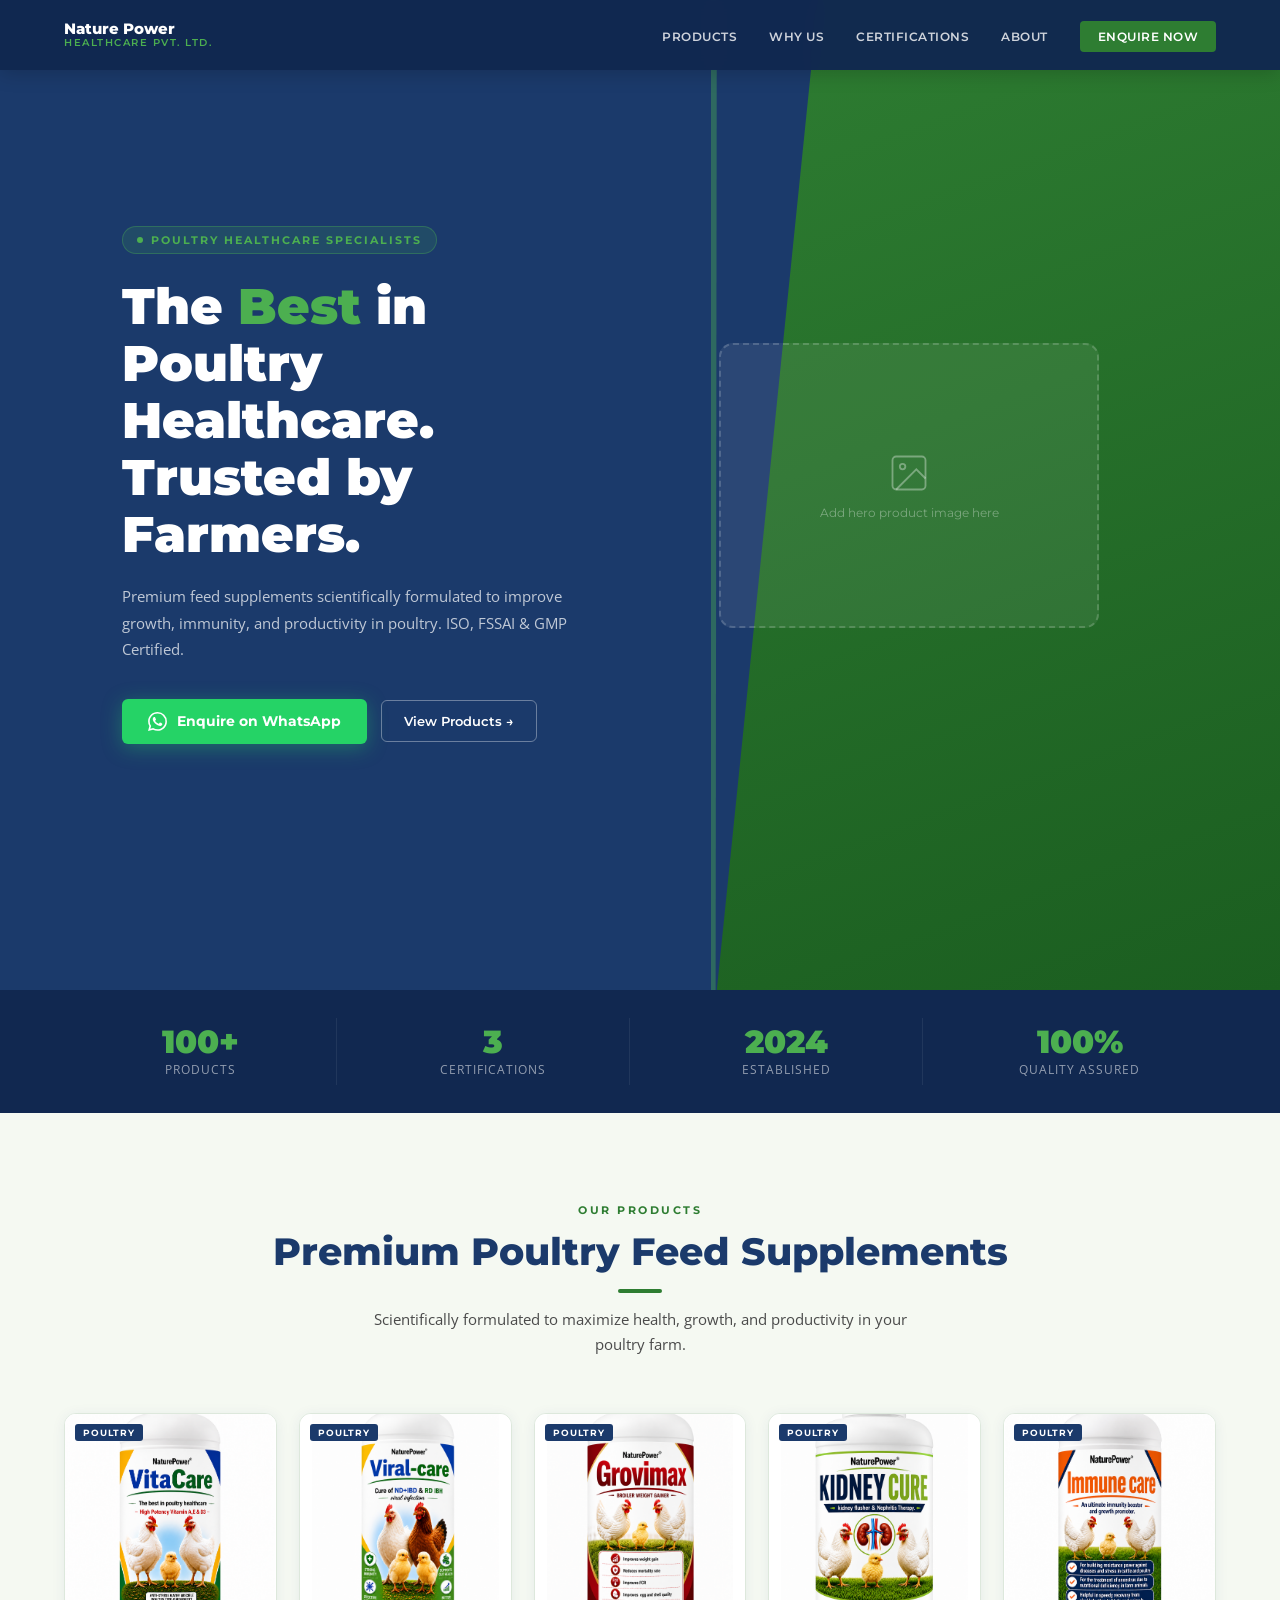
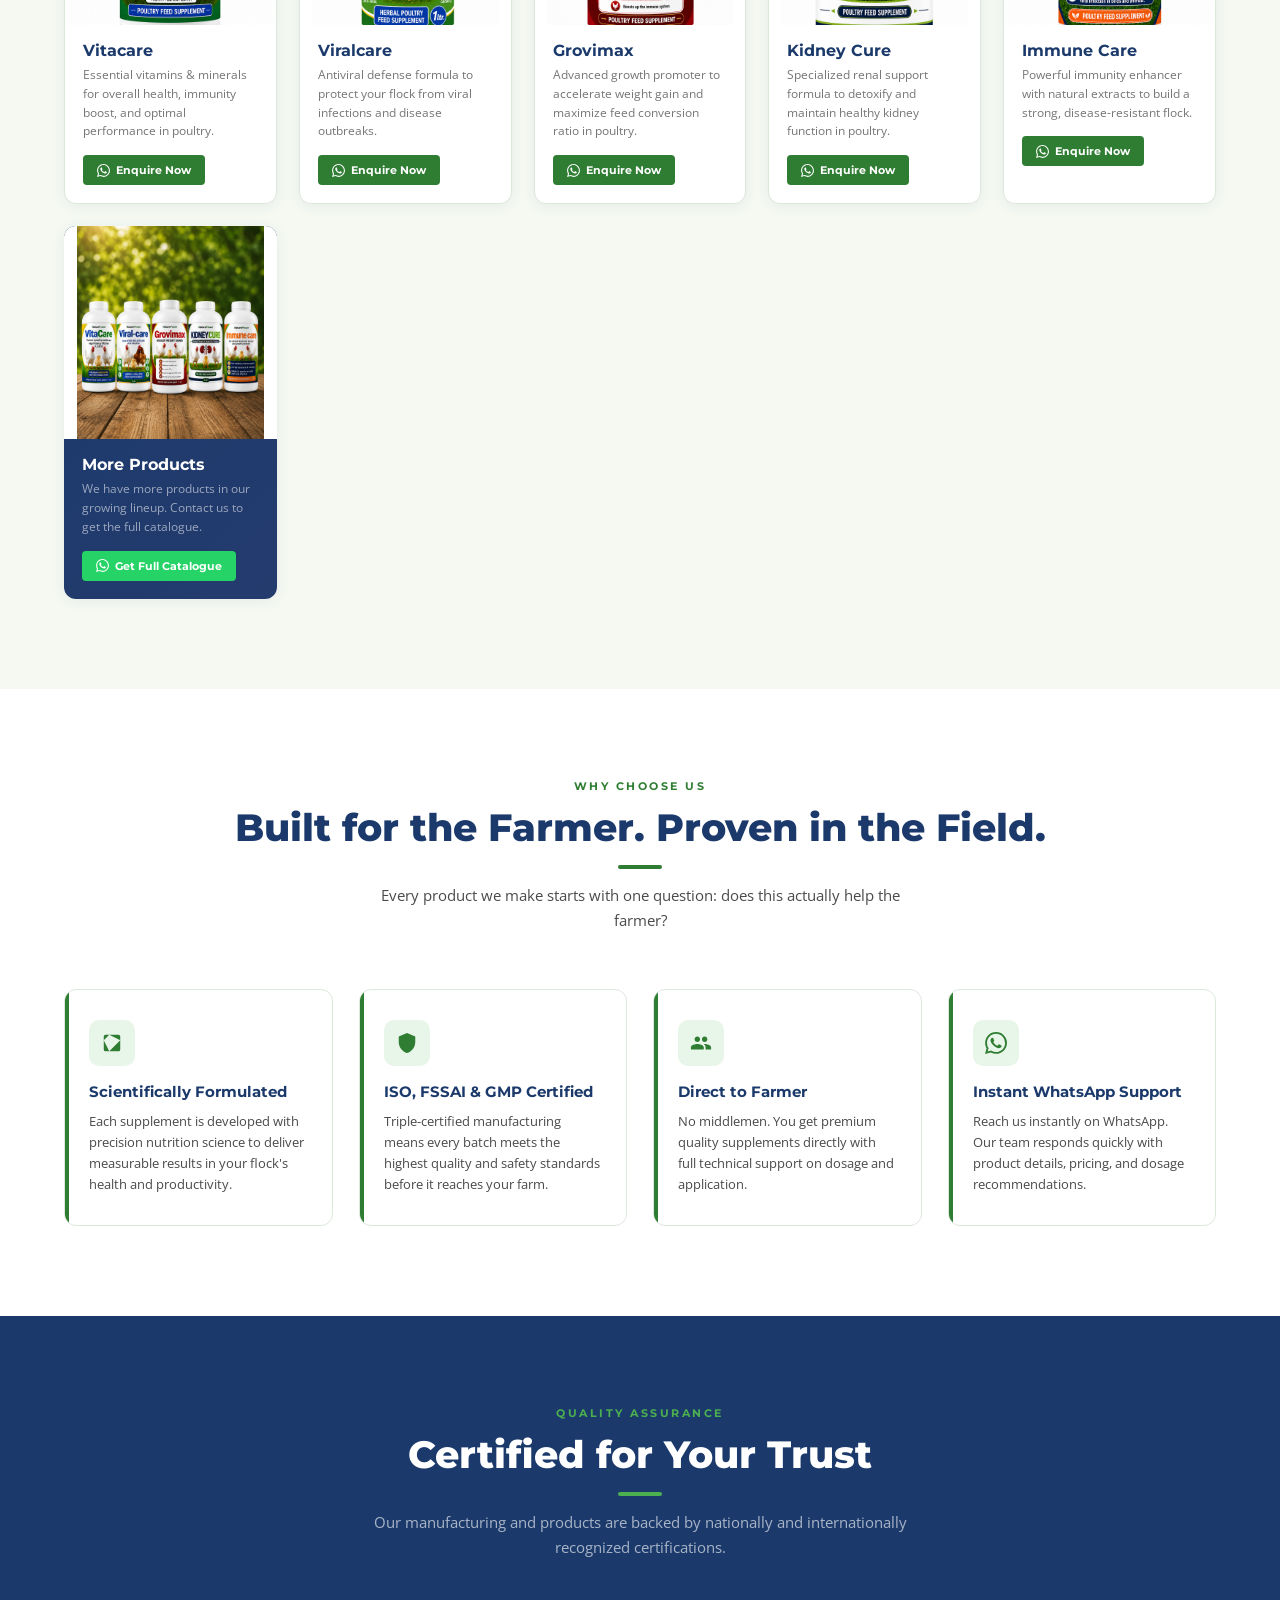
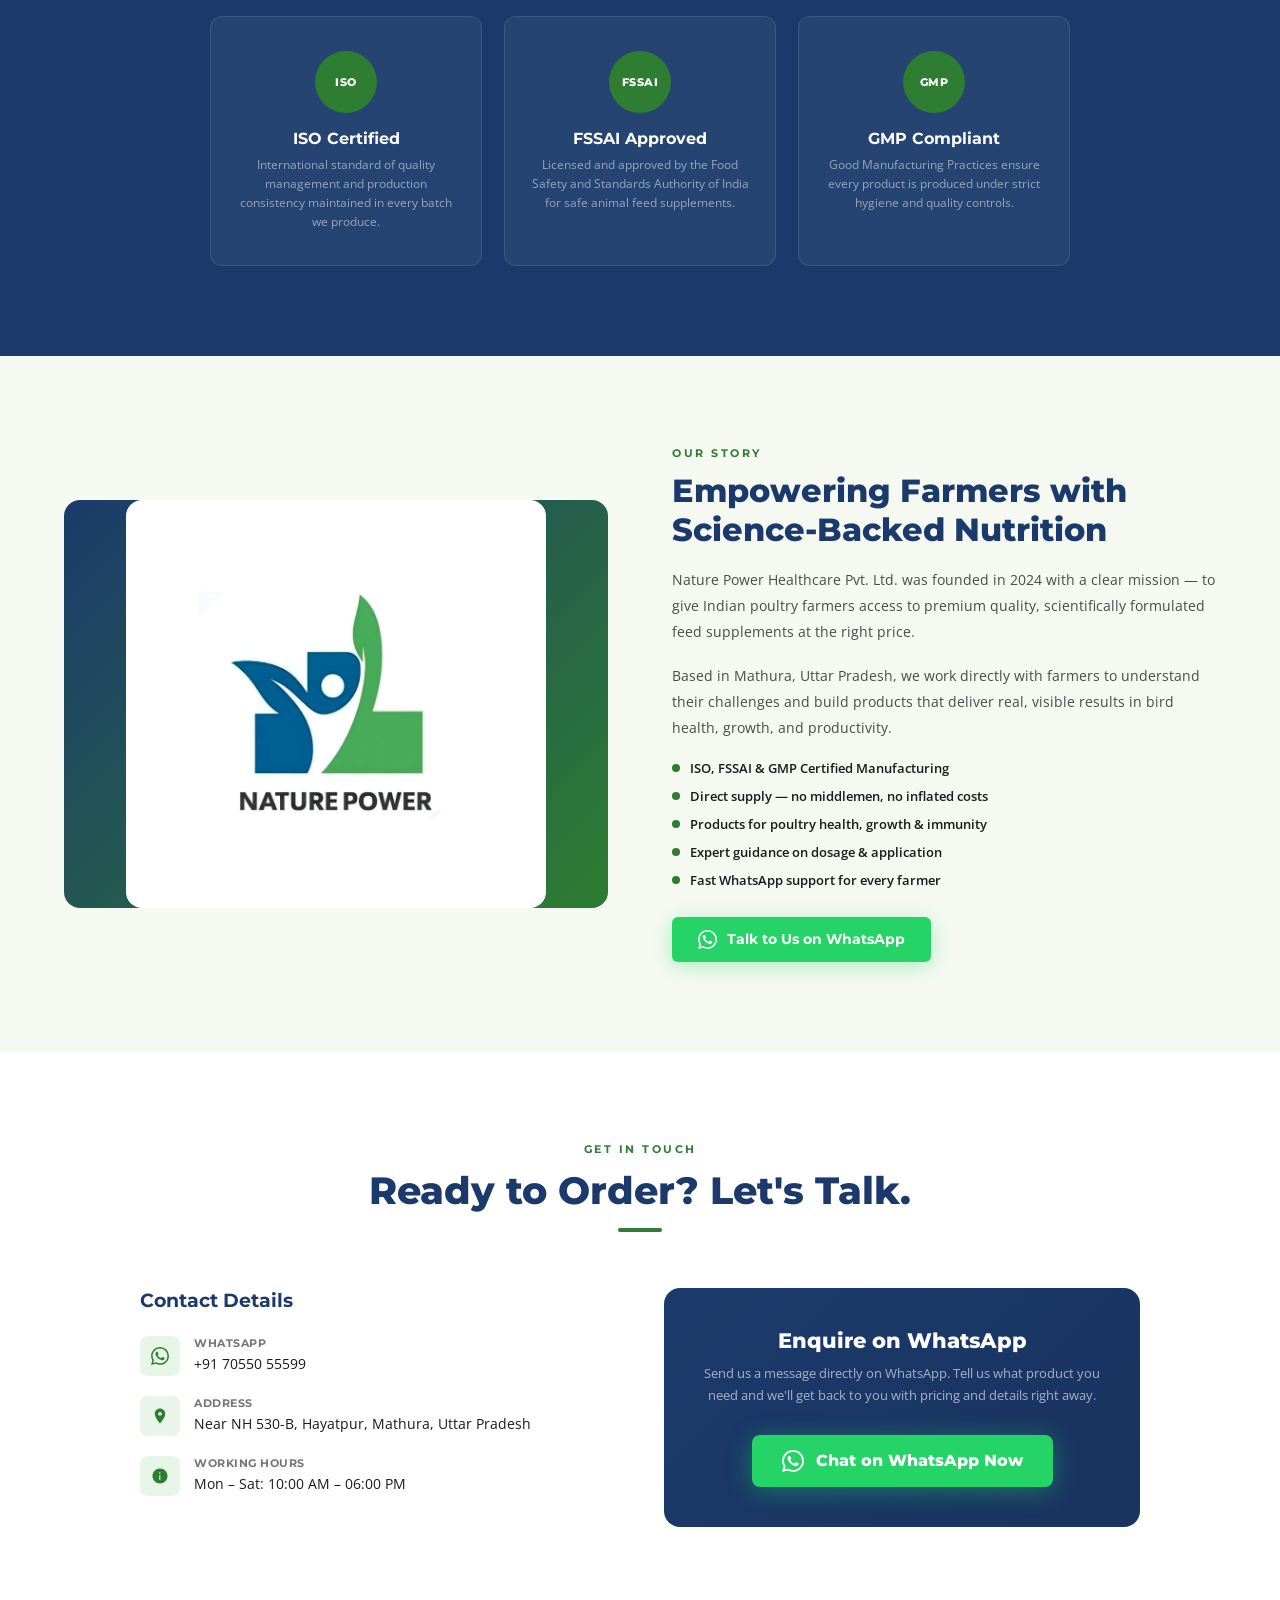
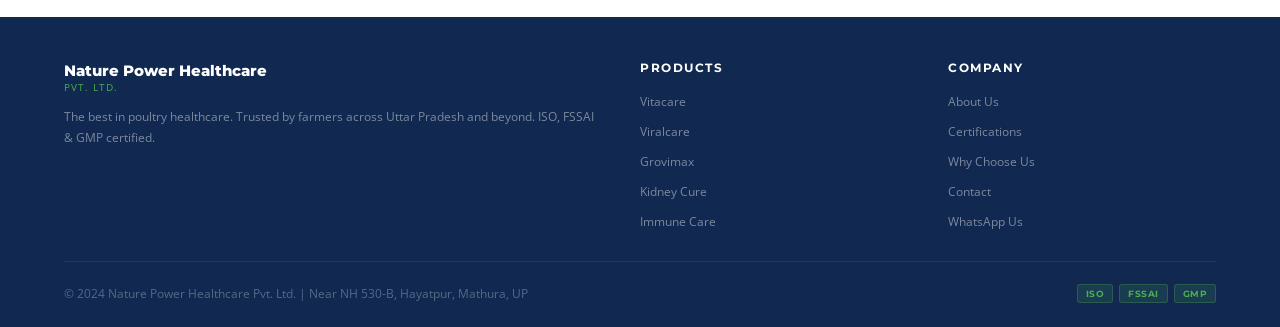
==== index.html @ 3937c872 "Add files via upload" ====
<!DOCTYPE html>

<html lang="en">
<head>
<meta charset="utf-8"/>
<meta content="width=device-width, initial-scale=1.0" name="viewport"/>
<title>Nature Power Healthcare | Trusted Poultry Feed Supplements</title>
<meta content="Nature Power Healthcare Pvt. Ltd. — Premium poultry feed supplements. Trusted by farmers across India. ISO, FSSAI &amp; GMP Certified." name="description"/>
<link href="https://fonts.googleapis.com" rel="preconnect"/>
<link crossorigin="" href="https://fonts.gstatic.com" rel="preconnect"/>
<link href="https://fonts.googleapis.com/css2?family=Montserrat:wght@400;600;700;800;900&amp;family=Open+Sans:wght@400;500;600&amp;display=swap" rel="stylesheet"/>
<link href="style.css" rel="stylesheet"/>
</head>
<body>
<!-- NAVBAR -->
<nav>
<a class="nav-logo" href="#home">
<!-- ADD YOUR LOGO: save logo as logo.png in same folder -->

<div class="nav-logo-text">
<span class="brand">Nature Power</span>
<span class="sub">Healthcare Pvt. Ltd.</span>
</div>
</a>
<ul class="nav-links" id="navLinks">
<li><a href="#products">Products</a></li>
<li><a href="#why-us">Why Us</a></li>
<li><a href="#certifications">Certifications</a></li>
<li><a href="#about">About</a></li>
<li><a class="nav-cta" href="https://wa.me/917055055599?text=Hello%2C%20I%27m%20interested%20in%20Nature%20Power%20Healthcare%20products." target="_blank">Enquire Now</a></li>
</ul>
<div class="hamburger" id="hamburger" onclick="toggleMenu()">
<span></span><span></span><span></span>
</div>
</nav>
<!-- HERO -->
<section class="hero" id="home">
<div class="hero-stripe"></div>
<div class="hero-content">
<div class="hero-left reveal">
<div class="hero-eyebrow">Poultry Healthcare Specialists</div>
<h1>The <em>Best</em> in<br/>Poultry Healthcare.<br/>Trusted by Farmers.</h1>
<p class="hero-sub">Premium feed supplements scientifically formulated to improve growth, immunity, and productivity in poultry. ISO, FSSAI &amp; GMP Certified.</p>
<div class="hero-actions">
<a class="btn-wa" href="https://wa.me/917055055599?text=Hello%2C%20I%27m%20interested%20in%20Nature%20Power%20Healthcare%20poultry%20products." target="_blank">
<svg viewbox="0 0 24 24"><path d="M17.472 14.382c-.297-.149-1.758-.867-2.03-.967-.273-.099-.471-.148-.67.15-.197.297-.767.966-.94 1.164-.173.199-.347.223-.644.075-.297-.15-1.255-.463-2.39-1.475-.883-.788-1.48-1.761-1.653-2.059-.173-.297-.018-.458.13-.606.134-.133.298-.347.446-.52.149-.174.198-.298.298-.497.099-.198.05-.371-.025-.52-.075-.149-.669-1.612-.916-2.207-.242-.579-.487-.5-.669-.51-.173-.008-.371-.01-.57-.01-.198 0-.52.074-.792.372-.272.297-1.04 1.016-1.04 2.479 0 1.462 1.065 2.875 1.213 3.074.149.198 2.096 3.2 5.077 4.487.709.306 1.262.489 1.694.625.712.227 1.36.195 1.871.118.571-.085 1.758-.719 2.006-1.413.248-.694.248-1.289.173-1.413-.074-.124-.272-.198-.57-.347m-5.421 7.403h-.004a9.87 9.87 0 01-5.031-1.378l-.361-.214-3.741.982.998-3.648-.235-.374a9.86 9.86 0 01-1.51-5.26c.001-5.45 4.436-9.884 9.888-9.884 2.64 0 5.122 1.03 6.988 2.898a9.825 9.825 0 012.893 6.994c-.003 5.45-4.437 9.884-9.885 9.884m8.413-18.297A11.815 11.815 0 0012.05 0C5.495 0 .16 5.335.157 11.892c0 2.096.547 4.142 1.588 5.945L.057 24l6.305-1.654a11.882 11.882 0 005.683 1.448h.005c6.554 0 11.89-5.335 11.893-11.893a11.821 11.821 0 00-3.48-8.413Z"></path></svg>
          Enquire on WhatsApp
        </a>
<a class="btn-outline-hero" href="#products">View Products →</a>
</div>
</div>
<div class="hero-right reveal">
<!-- REPLACE: <img src="hero-product.jpg" alt="Nature Power Products"> -->
<div class="hero-placeholder">
<svg fill="none" stroke="currentColor" stroke-width="1" viewbox="0 0 24 24"><rect height="18" rx="2" width="18" x="3" y="3"></rect><circle cx="8.5" cy="8.5" r="1.5"></circle><polyline points="21 15 16 10 5 21"></polyline></svg>
        Add hero product image here
      </div>
</div>
</div>
</section>
<!-- STATS STRIP -->
<div class="stats-strip">
<div class="stats-inner">
<div class="stat-item reveal"><div class="stat-num">100+</div><div class="stat-label">Products</div></div>
<div class="stat-item reveal"><div class="stat-num">3</div><div class="stat-label">Certifications</div></div>
<div class="stat-item reveal"><div class="stat-num">2024</div><div class="stat-label">Established</div></div>
<div class="stat-item reveal"><div class="stat-num">100%</div><div class="stat-label">Quality Assured</div></div>
</div>
</div>
<!-- PRODUCTS -->
<section class="products" id="products">
<div class="section-header reveal">
<div class="section-eyebrow">Our Products</div>
<h2>Premium Poultry Feed Supplements</h2>
<div class="divider"></div>
<p>Scientifically formulated to maximize health, growth, and productivity in your poultry farm.</p>
</div>
<div class="products-grid">
<!-- VITACARE -->
<div class="product-card reveal">
<div class="product-img-wrap">
<span class="product-tag">Poultry</span>
<!-- REPLACE: <img src="products/vitacare.jpg" alt="Vitacare"> -->
<img alt="Vitacare" src="products/vitacare.png" style="width:100%;height:280px;object-fit:contain;background:#fff;"/>
</div>
<div class="product-body">
<h3>Vitacare</h3>
<p>Essential vitamins &amp; minerals for overall health, immunity boost, and optimal performance in poultry.</p>
<a class="product-cta" href="https://wa.me/917055055599?text=Hello%2C%20I%27m%20interested%20in%20Vitacare%20for%20poultry.%20Please%20share%20details." target="_blank">
<svg viewbox="0 0 24 24"><path d="M17.472 14.382c-.297-.149-1.758-.867-2.03-.967-.273-.099-.471-.148-.67.15-.197.297-.767.966-.94 1.164-.173.199-.347.223-.644.075-.297-.15-1.255-.463-2.39-1.475-.883-.788-1.48-1.761-1.653-2.059-.173-.297-.018-.458.13-.606.134-.133.298-.347.446-.52.149-.174.198-.298.298-.497.099-.198.05-.371-.025-.52-.075-.149-.669-1.612-.916-2.207-.242-.579-.487-.5-.669-.51-.173-.008-.371-.01-.57-.01-.198 0-.52.074-.792.372-.272.297-1.04 1.016-1.04 2.479 0 1.462 1.065 2.875 1.213 3.074.149.198 2.096 3.2 5.077 4.487.709.306 1.262.489 1.694.625.712.227 1.36.195 1.871.118.571-.085 1.758-.719 2.006-1.413.248-.694.248-1.289.173-1.413-.074-.124-.272-.198-.57-.347m-5.421 7.403h-.004a9.87 9.87 0 01-5.031-1.378l-.361-.214-3.741.982.998-3.648-.235-.374a9.86 9.86 0 01-1.51-5.26c.001-5.45 4.436-9.884 9.888-9.884 2.64 0 5.122 1.03 6.988 2.898a9.825 9.825 0 012.893 6.994c-.003 5.45-4.437 9.884-9.885 9.884m8.413-18.297A11.815 11.815 0 0012.05 0C5.495 0 .16 5.335.157 11.892c0 2.096.547 4.142 1.588 5.945L.057 24l6.305-1.654a11.882 11.882 0 005.683 1.448h.005c6.554 0 11.89-5.335 11.893-11.893a11.821 11.821 0 00-3.48-8.413Z"></path></svg>
          Enquire Now
        </a>
</div>
</div>
<!-- VIRALCARE -->
<div class="product-card reveal">
<div class="product-img-wrap">
<span class="product-tag">Poultry</span>
<img alt="Viralcare" src="products/viralcare.png" style="width:100%;height:280px;object-fit:contain;background:#fff;"/>
</div>
<div class="product-body">
<h3>Viralcare</h3>
<p>Antiviral defense formula to protect your flock from viral infections and disease outbreaks.</p>
<a class="product-cta" href="https://wa.me/917055055599?text=Hello%2C%20I%27m%20interested%20in%20Viralcare%20for%20poultry.%20Please%20share%20details." target="_blank">
<svg viewbox="0 0 24 24"><path d="M17.472 14.382c-.297-.149-1.758-.867-2.03-.967-.273-.099-.471-.148-.67.15-.197.297-.767.966-.94 1.164-.173.199-.347.223-.644.075-.297-.15-1.255-.463-2.39-1.475-.883-.788-1.48-1.761-1.653-2.059-.173-.297-.018-.458.13-.606.134-.133.298-.347.446-.52.149-.174.198-.298.298-.497.099-.198.05-.371-.025-.52-.075-.149-.669-1.612-.916-2.207-.242-.579-.487-.5-.669-.51-.173-.008-.371-.01-.57-.01-.198 0-.52.074-.792.372-.272.297-1.04 1.016-1.04 2.479 0 1.462 1.065 2.875 1.213 3.074.149.198 2.096 3.2 5.077 4.487.709.306 1.262.489 1.694.625.712.227 1.36.195 1.871.118.571-.085 1.758-.719 2.006-1.413.248-.694.248-1.289.173-1.413-.074-.124-.272-.198-.57-.347m-5.421 7.403h-.004a9.87 9.87 0 01-5.031-1.378l-.361-.214-3.741.982.998-3.648-.235-.374a9.86 9.86 0 01-1.51-5.26c.001-5.45 4.436-9.884 9.888-9.884 2.64 0 5.122 1.03 6.988 2.898a9.825 9.825 0 012.893 6.994c-.003 5.45-4.437 9.884-9.885 9.884m8.413-18.297A11.815 11.815 0 0012.05 0C5.495 0 .16 5.335.157 11.892c0 2.096.547 4.142 1.588 5.945L.057 24l6.305-1.654a11.882 11.882 0 005.683 1.448h.005c6.554 0 11.89-5.335 11.893-11.893a11.821 11.821 0 00-3.48-8.413Z"></path></svg>
          Enquire Now
        </a>
</div>
</div>
<!-- GROVIMAX -->
<div class="product-card reveal">
<div class="product-img-wrap">
<span class="product-tag">Poultry</span>
<img alt="Grovimax" src="products/grovimax.png" style="width:100%;height:280px;object-fit:contain;background:#fff;"/>
</div>
<div class="product-body">
<h3>Grovimax</h3>
<p>Advanced growth promoter to accelerate weight gain and maximize feed conversion ratio in poultry.</p>
<a class="product-cta" href="https://wa.me/917055055599?text=Hello%2C%20I%27m%20interested%20in%20Grovimax%20for%20poultry.%20Please%20share%20details." target="_blank">
<svg viewbox="0 0 24 24"><path d="M17.472 14.382c-.297-.149-1.758-.867-2.03-.967-.273-.099-.471-.148-.67.15-.197.297-.767.966-.94 1.164-.173.199-.347.223-.644.075-.297-.15-1.255-.463-2.39-1.475-.883-.788-1.48-1.761-1.653-2.059-.173-.297-.018-.458.13-.606.134-.133.298-.347.446-.52.149-.174.198-.298.298-.497.099-.198.05-.371-.025-.52-.075-.149-.669-1.612-.916-2.207-.242-.579-.487-.5-.669-.51-.173-.008-.371-.01-.57-.01-.198 0-.52.074-.792.372-.272.297-1.04 1.016-1.04 2.479 0 1.462 1.065 2.875 1.213 3.074.149.198 2.096 3.2 5.077 4.487.709.306 1.262.489 1.694.625.712.227 1.36.195 1.871.118.571-.085 1.758-.719 2.006-1.413.248-.694.248-1.289.173-1.413-.074-.124-.272-.198-.57-.347m-5.421 7.403h-.004a9.87 9.87 0 01-5.031-1.378l-.361-.214-3.741.982.998-3.648-.235-.374a9.86 9.86 0 01-1.51-5.26c.001-5.45 4.436-9.884 9.888-9.884 2.64 0 5.122 1.03 6.988 2.898a9.825 9.825 0 012.893 6.994c-.003 5.45-4.437 9.884-9.885 9.884m8.413-18.297A11.815 11.815 0 0012.05 0C5.495 0 .16 5.335.157 11.892c0 2.096.547 4.142 1.588 5.945L.057 24l6.305-1.654a11.882 11.882 0 005.683 1.448h.005c6.554 0 11.89-5.335 11.893-11.893a11.821 11.821 0 00-3.48-8.413Z"></path></svg>
          Enquire Now
        </a>
</div>
</div>
<!-- KIDNEY CURE -->
<div class="product-card reveal">
<div class="product-img-wrap">
<span class="product-tag">Poultry</span>
<img alt="Kidney Cure" src="products/kidney-cure.png" style="width:100%;height:280px;object-fit:contain;background:#fff;"/>
</div>
<div class="product-body">
<h3>Kidney Cure</h3>
<p>Specialized renal support formula to detoxify and maintain healthy kidney function in poultry.</p>
<a class="product-cta" href="https://wa.me/917055055599?text=Hello%2C%20I%27m%20interested%20in%20Kidney%20Cure%20for%20poultry.%20Please%20share%20details." target="_blank">
<svg viewbox="0 0 24 24"><path d="M17.472 14.382c-.297-.149-1.758-.867-2.03-.967-.273-.099-.471-.148-.67.15-.197.297-.767.966-.94 1.164-.173.199-.347.223-.644.075-.297-.15-1.255-.463-2.39-1.475-.883-.788-1.48-1.761-1.653-2.059-.173-.297-.018-.458.13-.606.134-.133.298-.347.446-.52.149-.174.198-.298.298-.497.099-.198.05-.371-.025-.52-.075-.149-.669-1.612-.916-2.207-.242-.579-.487-.5-.669-.51-.173-.008-.371-.01-.57-.01-.198 0-.52.074-.792.372-.272.297-1.04 1.016-1.04 2.479 0 1.462 1.065 2.875 1.213 3.074.149.198 2.096 3.2 5.077 4.487.709.306 1.262.489 1.694.625.712.227 1.36.195 1.871.118.571-.085 1.758-.719 2.006-1.413.248-.694.248-1.289.173-1.413-.074-.124-.272-.198-.57-.347m-5.421 7.403h-.004a9.87 9.87 0 01-5.031-1.378l-.361-.214-3.741.982.998-3.648-.235-.374a9.86 9.86 0 01-1.51-5.26c.001-5.45 4.436-9.884 9.888-9.884 2.64 0 5.122 1.03 6.988 2.898a9.825 9.825 0 012.893 6.994c-.003 5.45-4.437 9.884-9.885 9.884m8.413-18.297A11.815 11.815 0 0012.05 0C5.495 0 .16 5.335.157 11.892c0 2.096.547 4.142 1.588 5.945L.057 24l6.305-1.654a11.882 11.882 0 005.683 1.448h.005c6.554 0 11.89-5.335 11.893-11.893a11.821 11.821 0 00-3.48-8.413Z"></path></svg>
          Enquire Now
        </a>
</div>
</div>
<!-- IMMUNE CARE -->
<div class="product-card reveal">
<div class="product-img-wrap">
<span class="product-tag">Poultry</span>
<img alt="Immune Care" src="products/immune-care.png" style="width:100%;height:280px;object-fit:contain;background:#fff;"/>
</div>
<div class="product-body">
<h3>Immune Care</h3>
<p>Powerful immunity enhancer with natural extracts to build a strong, disease-resistant flock.</p>
<a class="product-cta" href="https://wa.me/917055055599?text=Hello%2C%20I%27m%20interested%20in%20Immune%20Care%20for%20poultry.%20Please%20share%20details." target="_blank">
<svg viewbox="0 0 24 24"><path d="M17.472 14.382c-.297-.149-1.758-.867-2.03-.967-.273-.099-.471-.148-.67.15-.197.297-.767.966-.94 1.164-.173.199-.347.223-.644.075-.297-.15-1.255-.463-2.39-1.475-.883-.788-1.48-1.761-1.653-2.059-.173-.297-.018-.458.13-.606.134-.133.298-.347.446-.52.149-.174.198-.298.298-.497.099-.198.05-.371-.025-.52-.075-.149-.669-1.612-.916-2.207-.242-.579-.487-.5-.669-.51-.173-.008-.371-.01-.57-.01-.198 0-.52.074-.792.372-.272.297-1.04 1.016-1.04 2.479 0 1.462 1.065 2.875 1.213 3.074.149.198 2.096 3.2 5.077 4.487.709.306 1.262.489 1.694.625.712.227 1.36.195 1.871.118.571-.085 1.758-.719 2.006-1.413.248-.694.248-1.289.173-1.413-.074-.124-.272-.198-.57-.347m-5.421 7.403h-.004a9.87 9.87 0 01-5.031-1.378l-.361-.214-3.741.982.998-3.648-.235-.374a9.86 9.86 0 01-1.51-5.26c.001-5.45 4.436-9.884 9.888-9.884 2.64 0 5.122 1.03 6.988 2.898a9.825 9.825 0 012.893 6.994c-.003 5.45-4.437 9.884-9.885 9.884m8.413-18.297A11.815 11.815 0 0012.05 0C5.495 0 .16 5.335.157 11.892c0 2.096.547 4.142 1.588 5.945L.057 24l6.305-1.654a11.882 11.882 0 005.683 1.448h.005c6.554 0 11.89-5.335 11.893-11.893a11.821 11.821 0 00-3.48-8.413Z"></path></svg>
          Enquire Now
        </a>
</div>
</div>
<!-- MORE PRODUCTS -->
<div class="product-card more reveal">
<div class="product-img-wrap">
<img alt="More Products" src="products/MORE PRODUCT.png" style="width:100%;height:280px;object-fit:contain;background:#fff;"/>
</div>
<div class="product-body">
<h3>More Products</h3>
<p>We have more products in our growing lineup. Contact us to get the full catalogue.</p>
<a class="product-cta wa" href="https://wa.me/917055055599?text=Hello%2C%20please%20share%20the%20complete%20product%20catalogue%20of%20Nature%20Power%20Healthcare." target="_blank">
<svg viewbox="0 0 24 24"><path d="M17.472 14.382c-.297-.149-1.758-.867-2.03-.967-.273-.099-.471-.148-.67.15-.197.297-.767.966-.94 1.164-.173.199-.347.223-.644.075-.297-.15-1.255-.463-2.39-1.475-.883-.788-1.48-1.761-1.653-2.059-.173-.297-.018-.458.13-.606.134-.133.298-.347.446-.52.149-.174.198-.298.298-.497.099-.198.05-.371-.025-.52-.075-.149-.669-1.612-.916-2.207-.242-.579-.487-.5-.669-.51-.173-.008-.371-.01-.57-.01-.198 0-.52.074-.792.372-.272.297-1.04 1.016-1.04 2.479 0 1.462 1.065 2.875 1.213 3.074.149.198 2.096 3.2 5.077 4.487.709.306 1.262.489 1.694.625.712.227 1.36.195 1.871.118.571-.085 1.758-.719 2.006-1.413.248-.694.248-1.289.173-1.413-.074-.124-.272-.198-.57-.347m-5.421 7.403h-.004a9.87 9.87 0 01-5.031-1.378l-.361-.214-3.741.982.998-3.648-.235-.374a9.86 9.86 0 01-1.51-5.26c.001-5.45 4.436-9.884 9.888-9.884 2.64 0 5.122 1.03 6.988 2.898a9.825 9.825 0 012.893 6.994c-.003 5.45-4.437 9.884-9.885 9.884m8.413-18.297A11.815 11.815 0 0012.05 0C5.495 0 .16 5.335.157 11.892c0 2.096.547 4.142 1.588 5.945L.057 24l6.305-1.654a11.882 11.882 0 005.683 1.448h.005c6.554 0 11.89-5.335 11.893-11.893a11.821 11.821 0 00-3.48-8.413Z"></path></svg>
          Get Full Catalogue
        </a>
</div>
</div>
</div>
</section>
<!-- WHY US -->
<section class="why-us" id="why-us">
<div class="section-header reveal">
<div class="section-eyebrow">Why Choose Us</div>
<h2>Built for the Farmer. Proven in the Field.</h2>
<div class="divider"></div>
<p>Every product we make starts with one question: does this actually help the farmer?</p>
</div>
<div class="why-grid">
<div class="why-card reveal">
<div class="why-icon"><svg viewbox="0 0 24 24"><path d="M9 3H5a2 2 0 00-2 2v4m6-6h10a2 2 0 012 2v4M9 3v18m0 0h10a2 2 0 002-2V9M9 21H5a2 2 0 01-2-2V9m0 0h18"></path></svg></div>
<h3>Scientifically Formulated</h3>
<p>Each supplement is developed with precision nutrition science to deliver measurable results in your flock's health and productivity.</p>
</div>
<div class="why-card reveal">
<div class="why-icon"><svg viewbox="0 0 24 24"><path d="M12 1L3 5v6c0 5.55 3.84 10.74 9 12 5.16-1.26 9-6.45 9-12V5l-9-4z"></path></svg></div>
<h3>ISO, FSSAI &amp; GMP Certified</h3>
<p>Triple-certified manufacturing means every batch meets the highest quality and safety standards before it reaches your farm.</p>
</div>
<div class="why-card reveal">
<div class="why-icon"><svg viewbox="0 0 24 24"><path d="M16 11c1.66 0 2.99-1.34 2.99-3S17.66 5 16 5c-1.66 0-3 1.34-3 3s1.34 3 3 3zm-8 0c1.66 0 2.99-1.34 2.99-3S9.66 5 8 5C6.34 5 5 6.34 5 8s1.34 3 3 3zm0 2c-2.33 0-7 1.17-7 3.5V19h14v-2.5c0-2.33-4.67-3.5-7-3.5zm8 0c-.29 0-.62.02-.97.05 1.16.84 1.97 1.97 1.97 3.45V19h6v-2.5c0-2.33-4.67-3.5-7-3.5z"></path></svg></div>
<h3>Direct to Farmer</h3>
<p>No middlemen. You get premium quality supplements directly with full technical support on dosage and application.</p>
</div>
<div class="why-card reveal">
<div class="why-icon"><svg viewbox="0 0 24 24"><path d="M17.472 14.382c-.297-.149-1.758-.867-2.03-.967-.273-.099-.471-.148-.67.15-.197.297-.767.966-.94 1.164-.173.199-.347.223-.644.075-.297-.15-1.255-.463-2.39-1.475-.883-.788-1.48-1.761-1.653-2.059-.173-.297-.018-.458.13-.606.134-.133.298-.347.446-.52.149-.174.198-.298.298-.497.099-.198.05-.371-.025-.52-.075-.149-.669-1.612-.916-2.207-.242-.579-.487-.5-.669-.51-.173-.008-.371-.01-.57-.01-.198 0-.52.074-.792.372-.272.297-1.04 1.016-1.04 2.479 0 1.462 1.065 2.875 1.213 3.074.149.198 2.096 3.2 5.077 4.487.709.306 1.262.489 1.694.625.712.227 1.36.195 1.871.118.571-.085 1.758-.719 2.006-1.413.248-.694.248-1.289.173-1.413-.074-.124-.272-.198-.57-.347m-5.421 7.403h-.004a9.87 9.87 0 01-5.031-1.378l-.361-.214-3.741.982.998-3.648-.235-.374a9.86 9.86 0 01-1.51-5.26c.001-5.45 4.436-9.884 9.888-9.884 2.64 0 5.122 1.03 6.988 2.898a9.825 9.825 0 012.893 6.994c-.003 5.45-4.437 9.884-9.885 9.884m8.413-18.297A11.815 11.815 0 0012.05 0C5.495 0 .16 5.335.157 11.892c0 2.096.547 4.142 1.588 5.945L.057 24l6.305-1.654a11.882 11.882 0 005.683 1.448h.005c6.554 0 11.89-5.335 11.893-11.893a11.821 11.821 0 00-3.48-8.413Z"></path></svg></div>
<h3>Instant WhatsApp Support</h3>
<p>Reach us instantly on WhatsApp. Our team responds quickly with product details, pricing, and dosage recommendations.</p>
</div>
</div>
</section>
<!-- CERTIFICATIONS -->
<section class="certifications" id="certifications">
<div class="section-header reveal">
<div class="section-eyebrow">Quality Assurance</div>
<h2>Certified for Your Trust</h2>
<div class="divider"></div>
<p>Our manufacturing and products are backed by nationally and internationally recognized certifications.</p>
</div>
<div class="cert-grid">
<div class="cert-card reveal">
<div class="cert-badge">ISO</div>
<h3>ISO Certified</h3>
<p>International standard of quality management and production consistency maintained in every batch we produce.</p>
</div>
<div class="cert-card reveal">
<div class="cert-badge">FSSAI</div>
<h3>FSSAI Approved</h3>
<p>Licensed and approved by the Food Safety and Standards Authority of India for safe animal feed supplements.</p>
</div>
<div class="cert-card reveal">
<div class="cert-badge">GMP</div>
<h3>GMP Compliant</h3>
<p>Good Manufacturing Practices ensure every product is produced under strict hygiene and quality controls.</p>
</div>
</div>
</section>
<!-- ABOUT -->
<section class="about" id="about">
<div class="about-inner">
<div class="about-img-wrap reveal"><img alt="Nature Power" src="logo.jpeg" style="width:100%;max-width:420px;border-radius:16px;object-fit:contain;background:#fff;padding:20px;"/></div>
<div class="about-text reveal">
<div class="section-eyebrow">Our Story</div>
<h2>Empowering Farmers with Science-Backed Nutrition</h2>
<p>Nature Power Healthcare Pvt. Ltd. was founded in 2024 with a clear mission — to give Indian poultry farmers access to premium quality, scientifically formulated feed supplements at the right price.</p>
<p>Based in Mathura, Uttar Pradesh, we work directly with farmers to understand their challenges and build products that deliver real, visible results in bird health, growth, and productivity.</p>
<ul class="about-points">
<li>ISO, FSSAI &amp; GMP Certified Manufacturing</li>
<li>Direct supply — no middlemen, no inflated costs</li>
<li>Products for poultry health, growth &amp; immunity</li>
<li>Expert guidance on dosage &amp; application</li>
<li>Fast WhatsApp support for every farmer</li>
</ul>
<a class="btn-wa" href="https://wa.me/917055055599?text=Hello%2C%20I%27d%20like%20to%20know%20more%20about%20Nature%20Power%20Healthcare." target="_blank">
<svg viewbox="0 0 24 24"><path d="M17.472 14.382c-.297-.149-1.758-.867-2.03-.967-.273-.099-.471-.148-.67.15-.197.297-.767.966-.94 1.164-.173.199-.347.223-.644.075-.297-.15-1.255-.463-2.39-1.475-.883-.788-1.48-1.761-1.653-2.059-.173-.297-.018-.458.13-.606.134-.133.298-.347.446-.52.149-.174.198-.298.298-.497.099-.198.05-.371-.025-.52-.075-.149-.669-1.612-.916-2.207-.242-.579-.487-.5-.669-.51-.173-.008-.371-.01-.57-.01-.198 0-.52.074-.792.372-.272.297-1.04 1.016-1.04 2.479 0 1.462 1.065 2.875 1.213 3.074.149.198 2.096 3.2 5.077 4.487.709.306 1.262.489 1.694.625.712.227 1.36.195 1.871.118.571-.085 1.758-.719 2.006-1.413.248-.694.248-1.289.173-1.413-.074-.124-.272-.198-.57-.347m-5.421 7.403h-.004a9.87 9.87 0 01-5.031-1.378l-.361-.214-3.741.982.998-3.648-.235-.374a9.86 9.86 0 01-1.51-5.26c.001-5.45 4.436-9.884 9.888-9.884 2.64 0 5.122 1.03 6.988 2.898a9.825 9.825 0 012.893 6.994c-.003 5.45-4.437 9.884-9.885 9.884m8.413-18.297A11.815 11.815 0 0012.05 0C5.495 0 .16 5.335.157 11.892c0 2.096.547 4.142 1.588 5.945L.057 24l6.305-1.654a11.882 11.882 0 005.683 1.448h.005c6.554 0 11.89-5.335 11.893-11.893a11.821 11.821 0 00-3.48-8.413Z"></path></svg>
        Talk to Us on WhatsApp
      </a>
</div>
</div>
</section>
<!-- CONTACT -->
<section class="contact" id="contact">
<div class="section-header reveal">
<div class="section-eyebrow">Get In Touch</div>
<h2>Ready to Order? Let's Talk.</h2>
<div class="divider"></div>
</div>
<div class="contact-inner">
<div class="contact-info reveal">
<h3>Contact Details</h3>
<div class="contact-detail">
<div class="c-icon"><svg viewbox="0 0 24 24"><path d="M17.472 14.382c-.297-.149-1.758-.867-2.03-.967-.273-.099-.471-.148-.67.15-.197.297-.767.966-.94 1.164-.173.199-.347.223-.644.075-.297-.15-1.255-.463-2.39-1.475-.883-.788-1.48-1.761-1.653-2.059-.173-.297-.018-.458.13-.606.134-.133.298-.347.446-.52.149-.174.198-.298.298-.497.099-.198.05-.371-.025-.52-.075-.149-.669-1.612-.916-2.207-.242-.579-.487-.5-.669-.51-.173-.008-.371-.01-.57-.01-.198 0-.52.074-.792.372-.272.297-1.04 1.016-1.04 2.479 0 1.462 1.065 2.875 1.213 3.074.149.198 2.096 3.2 5.077 4.487.709.306 1.262.489 1.694.625.712.227 1.36.195 1.871.118.571-.085 1.758-.719 2.006-1.413.248-.694.248-1.289.173-1.413-.074-.124-.272-.198-.57-.347m-5.421 7.403h-.004a9.87 9.87 0 01-5.031-1.378l-.361-.214-3.741.982.998-3.648-.235-.374a9.86 9.86 0 01-1.51-5.26c.001-5.45 4.436-9.884 9.888-9.884 2.64 0 5.122 1.03 6.988 2.898a9.825 9.825 0 012.893 6.994c-.003 5.45-4.437 9.884-9.885 9.884m8.413-18.297A11.815 11.815 0 0012.05 0C5.495 0 .16 5.335.157 11.892c0 2.096.547 4.142 1.588 5.945L.057 24l6.305-1.654a11.882 11.882 0 005.683 1.448h.005c6.554 0 11.89-5.335 11.893-11.893a11.821 11.821 0 00-3.48-8.413Z"></path></svg></div>
<div class="c-text"><strong>WhatsApp</strong><a href="https://wa.me/917055055599" target="_blank">+91 70550 55599</a></div>
</div>
<div class="contact-detail">
<div class="c-icon"><svg viewbox="0 0 24 24"><path d="M12 2C8.13 2 5 5.13 5 9c0 5.25 7 13 7 13s7-7.75 7-13c0-3.87-3.13-7-7-7zm0 9.5c-1.38 0-2.5-1.12-2.5-2.5s1.12-2.5 2.5-2.5 2.5 1.12 2.5 2.5-1.12 2.5-2.5 2.5z"></path></svg></div>
<div class="c-text"><strong>Address</strong><span>Near NH 530-B, Hayatpur, Mathura, Uttar Pradesh</span></div>
</div>
<div class="contact-detail">
<div class="c-icon"><svg viewbox="0 0 24 24"><path d="M12 2C6.48 2 2 6.48 2 12s4.48 10 10 10 10-4.48 10-10S17.52 2 12 2zm.5 15H11v-6h1.5v6zm0-8H11V7h1.5v2z"></path></svg></div>
<div class="c-text"><strong>Working Hours</strong><span>Mon – Sat: 10:00 AM – 06:00 PM</span></div>
</div>
</div>
<div class="contact-cta-box reveal">
<h3>Enquire on WhatsApp</h3>
<p>Send us a message directly on WhatsApp. Tell us what product you need and we'll get back to you with pricing and details right away.</p>
<a class="btn-wa-lg" href="https://wa.me/917055055599?text=Hello%20Nature%20Power%20Healthcare%2C%20I%20am%20interested%20in%20your%20poultry%20supplements.%20Please%20share%20details." target="_blank">
<svg viewbox="0 0 24 24"><path d="M17.472 14.382c-.297-.149-1.758-.867-2.03-.967-.273-.099-.471-.148-.67.15-.197.297-.767.966-.94 1.164-.173.199-.347.223-.644.075-.297-.15-1.255-.463-2.39-1.475-.883-.788-1.48-1.761-1.653-2.059-.173-.297-.018-.458.13-.606.134-.133.298-.347.446-.52.149-.174.198-.298.298-.497.099-.198.05-.371-.025-.52-.075-.149-.669-1.612-.916-2.207-.242-.579-.487-.5-.669-.51-.173-.008-.371-.01-.57-.01-.198 0-.52.074-.792.372-.272.297-1.04 1.016-1.04 2.479 0 1.462 1.065 2.875 1.213 3.074.149.198 2.096 3.2 5.077 4.487.709.306 1.262.489 1.694.625.712.227 1.36.195 1.871.118.571-.085 1.758-.719 2.006-1.413.248-.694.248-1.289.173-1.413-.074-.124-.272-.198-.57-.347m-5.421 7.403h-.004a9.87 9.87 0 01-5.031-1.378l-.361-.214-3.741.982.998-3.648-.235-.374a9.86 9.86 0 01-1.51-5.26c.001-5.45 4.436-9.884 9.888-9.884 2.64 0 5.122 1.03 6.988 2.898a9.825 9.825 0 012.893 6.994c-.003 5.45-4.437 9.884-9.885 9.884m8.413-18.297A11.815 11.815 0 0012.05 0C5.495 0 .16 5.335.157 11.892c0 2.096.547 4.142 1.588 5.945L.057 24l6.305-1.654a11.882 11.882 0 005.683 1.448h.005c6.554 0 11.89-5.335 11.893-11.893a11.821 11.821 0 00-3.48-8.413Z"></path></svg>
        Chat on WhatsApp Now
      </a>
</div>
</div>
</section>
<!-- FOOTER -->
<footer>
<div class="footer-top">
<div class="footer-logo">

<div class="footer-brand-name">Nature Power Healthcare</div>
<div class="footer-brand-sub">Pvt. Ltd.</div>
<p>The best in poultry healthcare. Trusted by farmers across Uttar Pradesh and beyond. ISO, FSSAI &amp; GMP certified.</p>
</div>
<div class="footer-col">
<h4>Products</h4>
<ul>
<li><a href="#products">Vitacare</a></li>
<li><a href="#products">Viralcare</a></li>
<li><a href="#products">Grovimax</a></li>
<li><a href="#products">Kidney Cure</a></li>
<li><a href="#products">Immune Care</a></li>
</ul>
</div>
<div class="footer-col">
<h4>Company</h4>
<ul>
<li><a href="#about">About Us</a></li>
<li><a href="#certifications">Certifications</a></li>
<li><a href="#why-us">Why Choose Us</a></li>
<li><a href="#contact">Contact</a></li>
<li><a href="https://wa.me/917055055599" target="_blank">WhatsApp Us</a></li>
</ul>
</div>
</div>
<div class="footer-bottom">
<p>© 2024 Nature Power Healthcare Pvt. Ltd. | Near NH 530-B, Hayatpur, Mathura, UP</p>
<div class="cert-row">
<span class="cb">ISO</span>
<span class="cb">FSSAI</span>
<span class="cb">GMP</span>
</div>
</div>
</footer>
<script src="script.js"></script>
</body>
</html>
---- style.css ----
:root {
      --navy: #1B3A6B;
      --navy-dark: #112850;
      --green: #2E7D32;
      --green-light: #4CAF50;
      --green-pale: #E8F5E9;
      --white: #FFFFFF;
      --off-white: #F5F9F2;
      --text-dark: #1A1A1A;
      --text-mid: #4A4A4A;
      --text-light: #767676;
      --border: #DDE8DC;
    }
    *, *::before, *::after { box-sizing: border-box; margin: 0; padding: 0; }
    html { scroll-behavior: smooth; }
    body { font-family: 'Open Sans', sans-serif; color: var(--text-dark); background: var(--white); overflow-x: hidden; }
    h1, h2, h3, h4 { font-family: 'Montserrat', sans-serif; }

    /* NAVBAR */
    nav {
      position: fixed; top: 0; left: 0; right: 0; z-index: 1000;
      background: rgba(17, 40, 80, 0.97); backdrop-filter: blur(8px);
      display: flex; align-items: center; justify-content: space-between;
      padding: 0 5%; height: 70px; box-shadow: 0 2px 20px rgba(0,0,0,0.2);
    }
    .nav-logo { display: flex; align-items: center; gap: 12px; text-decoration: none; }
    .nav-logo img { height: 40px; width: auto; }
    .nav-logo-text { display: flex; flex-direction: column; line-height: 1.1; }
    .nav-logo-text .brand { font-family: 'Montserrat', sans-serif; font-weight: 800; font-size: 0.95rem; color: var(--white); }
    .nav-logo-text .sub { font-family: 'Montserrat', sans-serif; font-size: 0.6rem; font-weight: 600; color: var(--green-light); letter-spacing: 1.5px; text-transform: uppercase; }
    .nav-links { display: flex; align-items: center; gap: 2rem; list-style: none; }
    .nav-links a { color: rgba(255,255,255,0.8); text-decoration: none; font-family: 'Montserrat', sans-serif; font-weight: 600; font-size: 0.78rem; letter-spacing: 0.5px; text-transform: uppercase; transition: color 0.2s; }
    .nav-links a:hover { color: var(--green-light); }
    .nav-cta { background: var(--green) !important; color: var(--white) !important; padding: 8px 18px; border-radius: 4px; }
    .nav-cta:hover { background: var(--green-light) !important; }
    .hamburger { display: none; flex-direction: column; gap: 5px; cursor: pointer; padding: 4px; }
    .hamburger span { width: 24px; height: 2px; background: white; border-radius: 2px; }

    /* HERO */
    .hero { min-height: 100vh; background: var(--navy); display: flex; align-items: center; position: relative; overflow: hidden; padding-top: 70px; }
    .hero::after {
      content: '';
      position: absolute; top: 0; right: 0; bottom: 0;
      width: 44%;
      background: linear-gradient(160deg, #2E7D32 0%, #1B5E20 100%);
      clip-path: polygon(18% 0, 100% 0, 100% 100%, 0% 100%);
    }
    .hero-stripe {
      position: absolute; top: 0; right: 44%; bottom: 0; width: 6px;
      background: var(--green-light); opacity: 0.4;
      clip-path: polygon(0 0, 100% 0, 80% 100%, -20% 100%);
    }
    .hero-content {
      position: relative; z-index: 2; width: 100%; max-width: 1200px; margin: 0 auto; padding: 0 5%;
      display: grid; grid-template-columns: 1fr 1fr; align-items: center; gap: 40px; min-height: calc(100vh - 70px);
    }
    .hero-left { padding: 60px 0; }
    .hero-eyebrow {
      display: inline-flex; align-items: center; gap: 8px;
      background: rgba(76,175,80,0.15); border: 1px solid rgba(76,175,80,0.35);
      color: var(--green-light); font-family: 'Montserrat', sans-serif;
      font-size: 0.68rem; font-weight: 700; letter-spacing: 2px; text-transform: uppercase;
      padding: 6px 14px; border-radius: 20px; margin-bottom: 24px;
    }
    .hero-eyebrow::before { content: ''; width: 6px; height: 6px; background: var(--green-light); border-radius: 50%; }
    .hero h1 { font-size: clamp(2rem, 4vw, 3.1rem); font-weight: 900; color: var(--white); line-height: 1.15; margin-bottom: 20px; }
    .hero h1 em { font-style: normal; color: var(--green-light); }
    .hero-sub { font-size: 0.95rem; color: rgba(255,255,255,0.72); line-height: 1.75; margin-bottom: 36px; max-width: 460px; }
    .hero-actions { display: flex; align-items: center; gap: 14px; flex-wrap: wrap; }
    .btn-wa {
      display: inline-flex; align-items: center; gap: 10px;
      background: #25D366; color: white; text-decoration: none;
      font-family: 'Montserrat', sans-serif; font-weight: 700; font-size: 0.88rem;
      padding: 13px 26px; border-radius: 6px;
      box-shadow: 0 4px 20px rgba(37,211,102,0.35);
      transition: transform 0.2s, box-shadow 0.2s;
    }
    .btn-wa:hover { transform: translateY(-2px); box-shadow: 0 8px 32px rgba(37,211,102,0.5); }
    .btn-wa svg { width: 19px; height: 19px; fill: white; flex-shrink: 0; }
    .btn-outline-hero {
      display: inline-flex; align-items: center; gap: 6px;
      border: 1.5px solid rgba(255,255,255,0.35); color: white;
      text-decoration: none; font-family: 'Montserrat', sans-serif;
      font-weight: 600; font-size: 0.82rem; padding: 12px 22px; border-radius: 6px;
      transition: border-color 0.2s, background 0.2s;
    }
    .btn-outline-hero:hover { border-color: var(--green-light); background: rgba(76,175,80,0.1); }
    .hero-right { position: relative; z-index: 2; display: flex; align-items: center; justify-content: center; padding: 60px 0; }
    .hero-placeholder {
      width: 100%; max-width: 380px; aspect-ratio: 4/3;
      background: rgba(255,255,255,0.07); border: 2px dashed rgba(255,255,255,0.18);
      border-radius: 14px; display: flex; flex-direction: column;
      align-items: center; justify-content: center;
      color: rgba(255,255,255,0.35); font-family: 'Montserrat', sans-serif;
      font-size: 0.75rem; gap: 10px;
    }
    .hero-placeholder svg { width: 44px; height: 44px; }

    /* STATS */
    .stats-strip { background: var(--navy-dark); padding: 28px 5%; }
    .stats-inner { max-width: 1200px; margin: 0 auto; display: grid; grid-template-columns: repeat(4,1fr); gap: 20px; }
    .stat-item { text-align: center; padding: 8px; border-right: 1px solid rgba(255,255,255,0.07); }
    .stat-item:last-child { border-right: none; }
    .stat-num { font-family: 'Montserrat', sans-serif; font-size: 2rem; font-weight: 900; color: var(--green-light); line-height: 1; margin-bottom: 4px; }
    .stat-label { font-size: 0.72rem; color: rgba(255,255,255,0.55); text-transform: uppercase; letter-spacing: 1px; }

    /* SECTIONS */
    section { padding: 90px 5%; }
    .section-header { text-align: center; margin-bottom: 56px; }
    .section-eyebrow { font-family: 'Montserrat', sans-serif; font-size: 0.68rem; font-weight: 700; letter-spacing: 2.5px; text-transform: uppercase; color: var(--green); margin-bottom: 12px; }
    .section-header h2 { font-size: clamp(1.7rem, 3vw, 2.4rem); font-weight: 800; color: var(--navy); line-height: 1.2; }
    .section-header p { color: var(--text-mid); font-size: 0.92rem; line-height: 1.7; max-width: 540px; margin: 14px auto 0; }
    .divider { width: 44px; height: 4px; background: var(--green); border-radius: 2px; margin: 14px auto 0; }

    /* PRODUCTS */
    .products { background: var(--off-white); }
    .products-grid { max-width: 1200px; margin: 0 auto; display: grid; grid-template-columns: repeat(auto-fit, minmax(190px,1fr)); gap: 22px; }
    .product-card { background: white; border-radius: 12px; overflow: hidden; border: 1px solid var(--border); box-shadow: 0 2px 14px rgba(27,58,107,0.07); transition: transform 0.25s, box-shadow 0.25s; }
    .product-card:hover { transform: translateY(-6px); box-shadow: 0 12px 40px rgba(27,58,107,0.13); }
    .product-img-wrap { width: 100%; aspect-ratio: 1/1; background: linear-gradient(135deg, #E8F5E9, #C8E6C9); display: flex; align-items: center; justify-content: center; position: relative; overflow: hidden; }
    .product-img-wrap img { width: 100%; height: 100%; object-fit: cover; }
    .product-img-wrap .placeholder-inner { display: flex; flex-direction: column; align-items: center; gap: 8px; color: var(--green); opacity: 0.45; font-size: 0.68rem; font-family: 'Montserrat', sans-serif; }
    .product-img-wrap .placeholder-inner svg { width: 34px; height: 34px; }
    .product-tag { position: absolute; top: 10px; left: 10px; background: var(--navy); color: white; font-family: 'Montserrat', sans-serif; font-size: 0.58rem; font-weight: 700; letter-spacing: 1px; text-transform: uppercase; padding: 3px 8px; border-radius: 3px; }
    .product-body { padding: 16px 18px 18px; }
    .product-body h3 { font-size: 0.98rem; font-weight: 700; color: var(--navy); margin-bottom: 6px; }
    .product-body p { font-size: 0.76rem; color: var(--text-light); line-height: 1.55; margin-bottom: 14px; }
    .product-cta { display: inline-flex; align-items: center; gap: 6px; background: var(--green); color: white; text-decoration: none; font-family: 'Montserrat', sans-serif; font-weight: 700; font-size: 0.7rem; padding: 8px 14px; border-radius: 4px; transition: background 0.2s; }
    .product-cta:hover { background: var(--navy); }
    .product-cta svg { width: 13px; height: 13px; fill: white; }
    .product-card.more { background: linear-gradient(135deg, var(--navy) 0%, #243B6E 100%); border: none; }
    .product-card.more .product-img-wrap { background: rgba(255,255,255,0.05); }
    .product-card.more .placeholder-inner { color: rgba(255,255,255,0.35); }
    .product-card.more .product-body h3 { color: white; }
    .product-card.more .product-body p { color: rgba(255,255,255,0.55); }
    .product-cta.wa { background: #25D366; }
    .product-cta.wa:hover { background: #1da851; }

    /* WHY US */
    .why-us { background: white; }
    .why-grid { max-width: 1200px; margin: 0 auto; display: grid; grid-template-columns: repeat(auto-fit, minmax(220px,1fr)); gap: 26px; }
    .why-card { padding: 30px 24px; border-radius: 12px; border: 1px solid var(--border); position: relative; overflow: hidden; transition: border-color 0.25s, box-shadow 0.25s; }
    .why-card:hover { border-color: var(--green-light); box-shadow: 0 8px 32px rgba(46,125,50,0.1); }
    .why-card::before { content: ''; position: absolute; top: 0; left: 0; width: 4px; height: 100%; background: var(--green); }
    .why-icon { width: 46px; height: 46px; background: var(--green-pale); border-radius: 10px; display: flex; align-items: center; justify-content: center; margin-bottom: 16px; }
    .why-icon svg { width: 22px; height: 22px; fill: var(--green); }
    .why-card h3 { font-size: 0.95rem; font-weight: 700; color: var(--navy); margin-bottom: 10px; }
    .why-card p { font-size: 0.8rem; color: var(--text-mid); line-height: 1.65; }

    /* CERTIFICATIONS */
    .certifications { background: var(--navy); }
    .certifications .section-eyebrow { color: var(--green-light); }
    .certifications .section-header h2 { color: white; }
    .certifications .section-header p { color: rgba(255,255,255,0.62); }
    .certifications .divider { background: var(--green-light); }
    .cert-grid { max-width: 860px; margin: 0 auto; display: grid; grid-template-columns: repeat(3,1fr); gap: 22px; }
    .cert-card { background: rgba(255,255,255,0.05); border: 1px solid rgba(255,255,255,0.1); border-radius: 12px; padding: 34px 22px; text-align: center; transition: background 0.25s, border-color 0.25s; }
    .cert-card:hover { background: rgba(76,175,80,0.1); border-color: var(--green-light); }
    .cert-badge { width: 62px; height: 62px; border-radius: 50%; background: var(--green); display: flex; align-items: center; justify-content: center; margin: 0 auto 16px; font-family: 'Montserrat', sans-serif; font-size: 0.68rem; font-weight: 800; color: white; letter-spacing: 0.5px; }
    .cert-card h3 { font-size: 0.98rem; font-weight: 700; color: white; margin-bottom: 8px; }
    .cert-card p { font-size: 0.76rem; color: rgba(255,255,255,0.52); line-height: 1.55; }

    /* ABOUT */
    .about { background: var(--off-white); }
    .about-inner { max-width: 1200px; margin: 0 auto; display: grid; grid-template-columns: 1fr 1fr; gap: 64px; align-items: center; }
    .about-img-wrap {
      aspect-ratio: 4/3; border-radius: 16px; overflow: hidden;
      background: linear-gradient(135deg, var(--navy) 0%, var(--green) 100%);
      display: flex; align-items: center; justify-content: center;
      position: relative; flex-direction: column; gap: 10px;
      color: rgba(255,255,255,0.3); font-family: 'Montserrat', sans-serif; font-size: 0.75rem;
    }
    .about-img-wrap img { width: 100%; height: 100%; object-fit: cover; }
    .about-img-wrap svg { width: 48px; height: 48px; opacity: 0.3; }
    .about-badge { position: absolute; bottom: 22px; right: 22px; background: white; border-radius: 8px; padding: 12px 18px; text-align: center; box-shadow: 0 4px 16px rgba(0,0,0,0.15); }
    .about-badge strong { display: block; font-family: 'Montserrat', sans-serif; font-size: 1.4rem; font-weight: 900; color: var(--navy); line-height: 1; }
    .about-badge span { font-size: 0.65rem; color: var(--text-mid); text-transform: uppercase; letter-spacing: 1px; }
    .about-text .section-eyebrow { text-align: left; }
    .about-text h2 { font-size: clamp(1.5rem, 2.5vw, 2.1rem); font-weight: 800; color: var(--navy); line-height: 1.2; margin-bottom: 18px; }
    .about-text p { color: var(--text-mid); font-size: 0.9rem; line-height: 1.8; margin-bottom: 18px; }
    .about-points { list-style: none; display: flex; flex-direction: column; gap: 10px; margin-bottom: 28px; }
    .about-points li { display: flex; align-items: center; gap: 10px; font-size: 0.84rem; color: var(--text-dark); font-weight: 600; }
    .about-points li::before { content: ''; width: 8px; height: 8px; background: var(--green); border-radius: 50%; flex-shrink: 0; }

    /* CONTACT */
    .contact { background: white; }
    .contact-inner { max-width: 1000px; margin: 0 auto; display: grid; grid-template-columns: 1fr 1fr; gap: 48px; align-items: start; }
    .contact-info h3 { font-size: 1.2rem; font-weight: 700; color: var(--navy); margin-bottom: 24px; }
    .contact-detail { display: flex; align-items: flex-start; gap: 14px; margin-bottom: 20px; }
    .c-icon { width: 40px; height: 40px; background: var(--green-pale); border-radius: 8px; display: flex; align-items: center; justify-content: center; flex-shrink: 0; }
    .c-icon svg { width: 18px; height: 18px; fill: var(--green); }
    .c-text strong { display: block; font-family: 'Montserrat', sans-serif; font-size: 0.7rem; font-weight: 700; color: var(--text-light); text-transform: uppercase; letter-spacing: 0.5px; margin-bottom: 2px; }
    .c-text span, .c-text a { font-size: 0.88rem; color: var(--text-dark); text-decoration: none; }
    .c-text a:hover { color: var(--green); }
    .contact-cta-box { background: linear-gradient(135deg, var(--navy) 0%, #1a3360 100%); border-radius: 16px; padding: 40px; text-align: center; }
    .contact-cta-box h3 { font-size: 1.3rem; font-weight: 800; color: white; margin-bottom: 10px; }
    .contact-cta-box p { color: rgba(255,255,255,0.62); font-size: 0.83rem; line-height: 1.65; margin-bottom: 28px; }
    .btn-wa-lg {
      display: inline-flex; align-items: center; gap: 12px;
      background: #25D366; color: white; text-decoration: none;
      font-family: 'Montserrat', sans-serif; font-weight: 800; font-size: 0.98rem;
      padding: 15px 30px; border-radius: 8px;
      box-shadow: 0 4px 24px rgba(37,211,102,0.4);
      transition: transform 0.2s, box-shadow 0.2s;
    }
    .btn-wa-lg:hover { transform: translateY(-2px); box-shadow: 0 8px 36px rgba(37,211,102,0.55); }
    .btn-wa-lg svg { width: 22px; height: 22px; fill: white; }

    /* FOOTER */
    footer { background: var(--navy-dark); padding: 44px 5% 24px; }
    .footer-top { max-width: 1200px; margin: 0 auto; display: grid; grid-template-columns: 2fr 1fr 1fr; gap: 40px; padding-bottom: 30px; border-bottom: 1px solid rgba(255,255,255,0.07); margin-bottom: 22px; }
    .footer-logo img { height: 42px; margin-bottom: 14px; display: block; }
    .footer-brand-name { font-family: 'Montserrat', sans-serif; font-weight: 800; font-size: 0.95rem; color: white; }
    .footer-brand-sub { font-size: 0.62rem; color: var(--green-light); letter-spacing: 1px; text-transform: uppercase; margin-bottom: 12px; }
    .footer-logo p { font-size: 0.78rem; color: rgba(255,255,255,0.45); line-height: 1.7; }
    .footer-col h4 { font-family: 'Montserrat', sans-serif; font-size: 0.72rem; font-weight: 700; color: white; text-transform: uppercase; letter-spacing: 1.5px; margin-bottom: 14px; }
    .footer-col ul { list-style: none; display: flex; flex-direction: column; gap: 8px; }
    .footer-col ul a { font-size: 0.78rem; color: rgba(255,255,255,0.45); text-decoration: none; transition: color 0.2s; }
    .footer-col ul a:hover { color: var(--green-light); }
    .footer-bottom { max-width: 1200px; margin: 0 auto; display: flex; align-items: center; justify-content: space-between; flex-wrap: wrap; gap: 10px; }
    .footer-bottom p { font-size: 0.72rem; color: rgba(255,255,255,0.3); }
    .cert-row { display: flex; gap: 6px; }
    .cb { background: rgba(76,175,80,0.15); border: 1px solid rgba(76,175,80,0.3); color: var(--green-light); font-family: 'Montserrat', sans-serif; font-size: 0.58rem; font-weight: 700; padding: 3px 8px; border-radius: 3px; letter-spacing: 0.5px; }

    /* ANIMATIONS */
    .reveal { opacity: 0; transform: translateY(26px); transition: opacity 0.6s ease, transform 0.6s ease; }
    .reveal.visible { opacity: 1; transform: none; }
    @media (prefers-reduced-motion: reduce) { .reveal { opacity: 1; transform: none; } }

    /* RESPONSIVE */
    @media (max-width: 900px) {
      .hero-content { grid-template-columns: 1fr; }
      .hero-right { display: none; }
      .hero::after { display: none; }
      .hero-stripe { display: none; }
      .about-inner { grid-template-columns: 1fr; }
      .about-img-wrap { display: none; }
      .contact-inner { grid-template-columns: 1fr; }
      .footer-top { grid-template-columns: 1fr; gap: 28px; }
      .cert-grid { grid-template-columns: 1fr; max-width: 320px; }
      .stats-inner { grid-template-columns: repeat(2,1fr); }
    }
    @media (max-width: 640px) {
      .nav-links { display: none; }
      .nav-links.open { display: flex; flex-direction: column; position: fixed; top: 70px; left: 0; right: 0; background: var(--navy-dark); padding: 20px 5%; gap: 14px; border-top: 1px solid rgba(255,255,255,0.08); }
      .hamburger { display: flex; }
      section { padding: 60px 5%; }
      .stat-item { border-right: none; }
    }
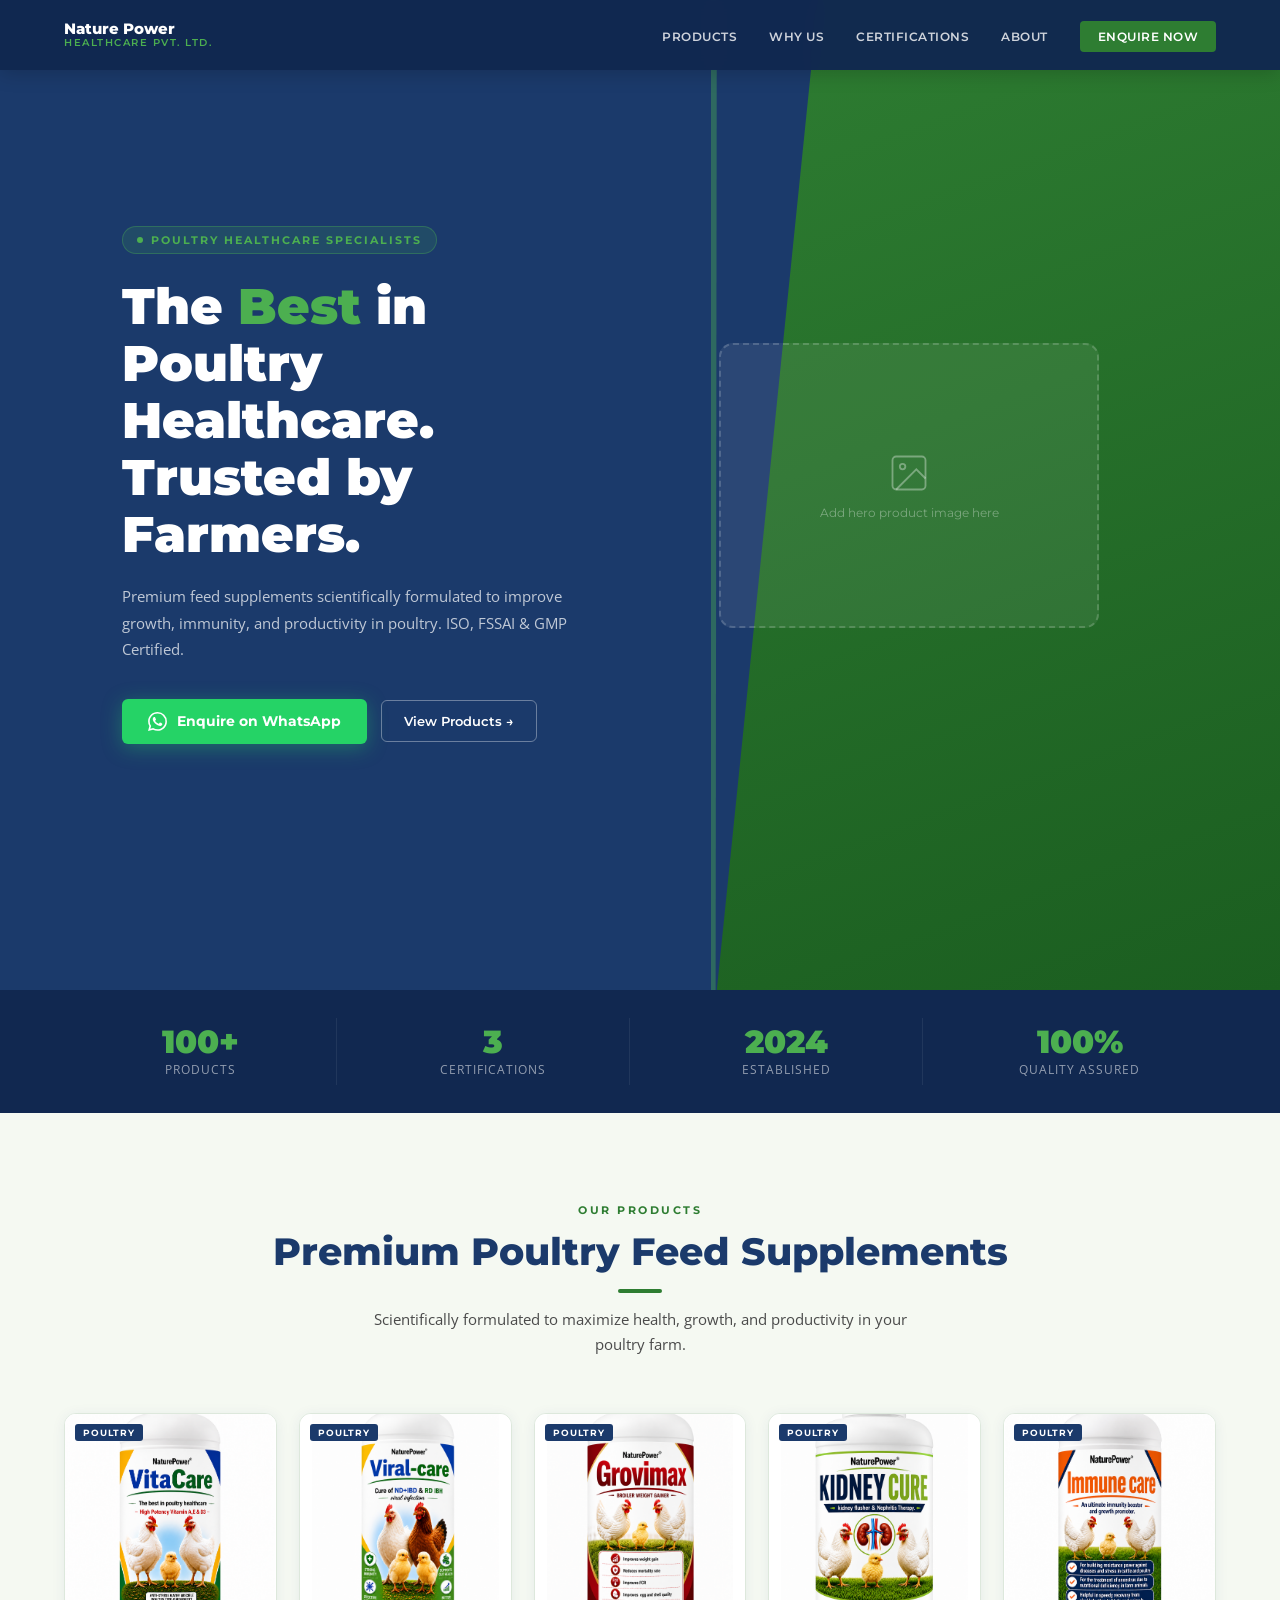
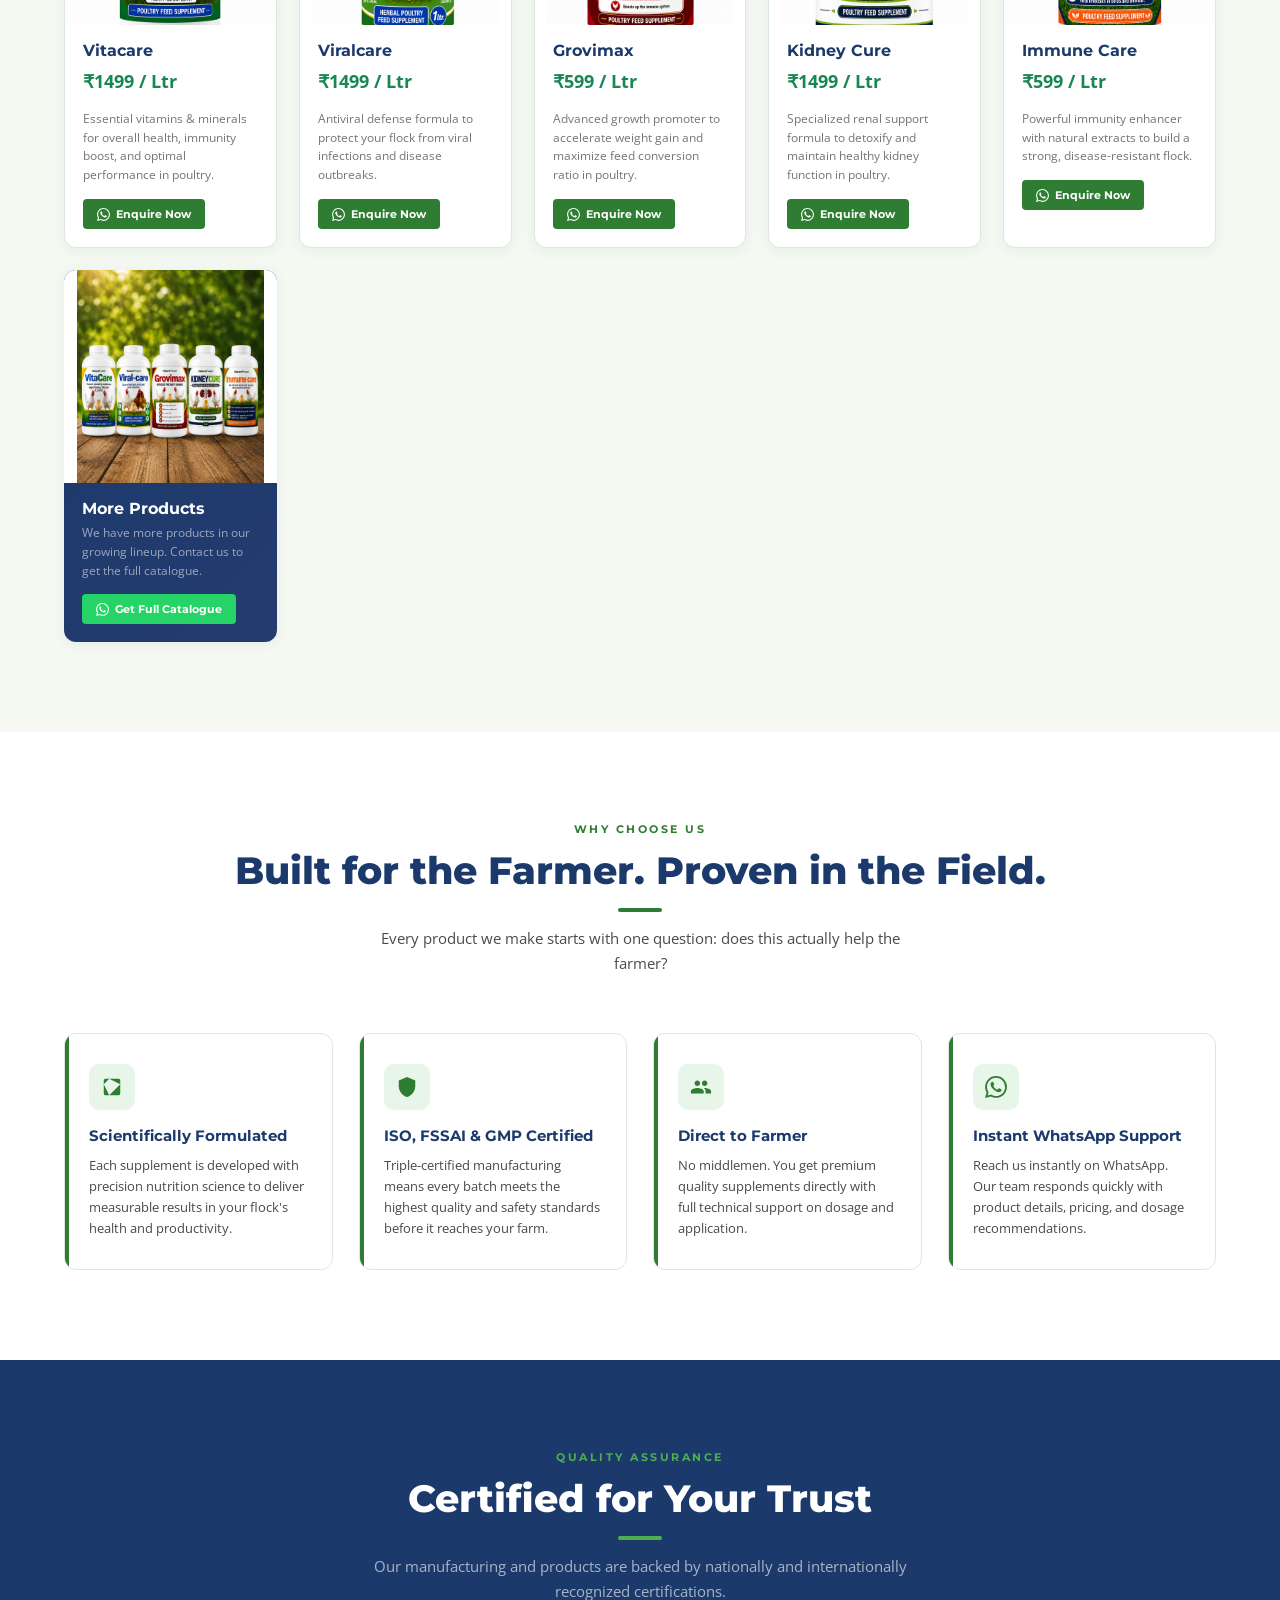
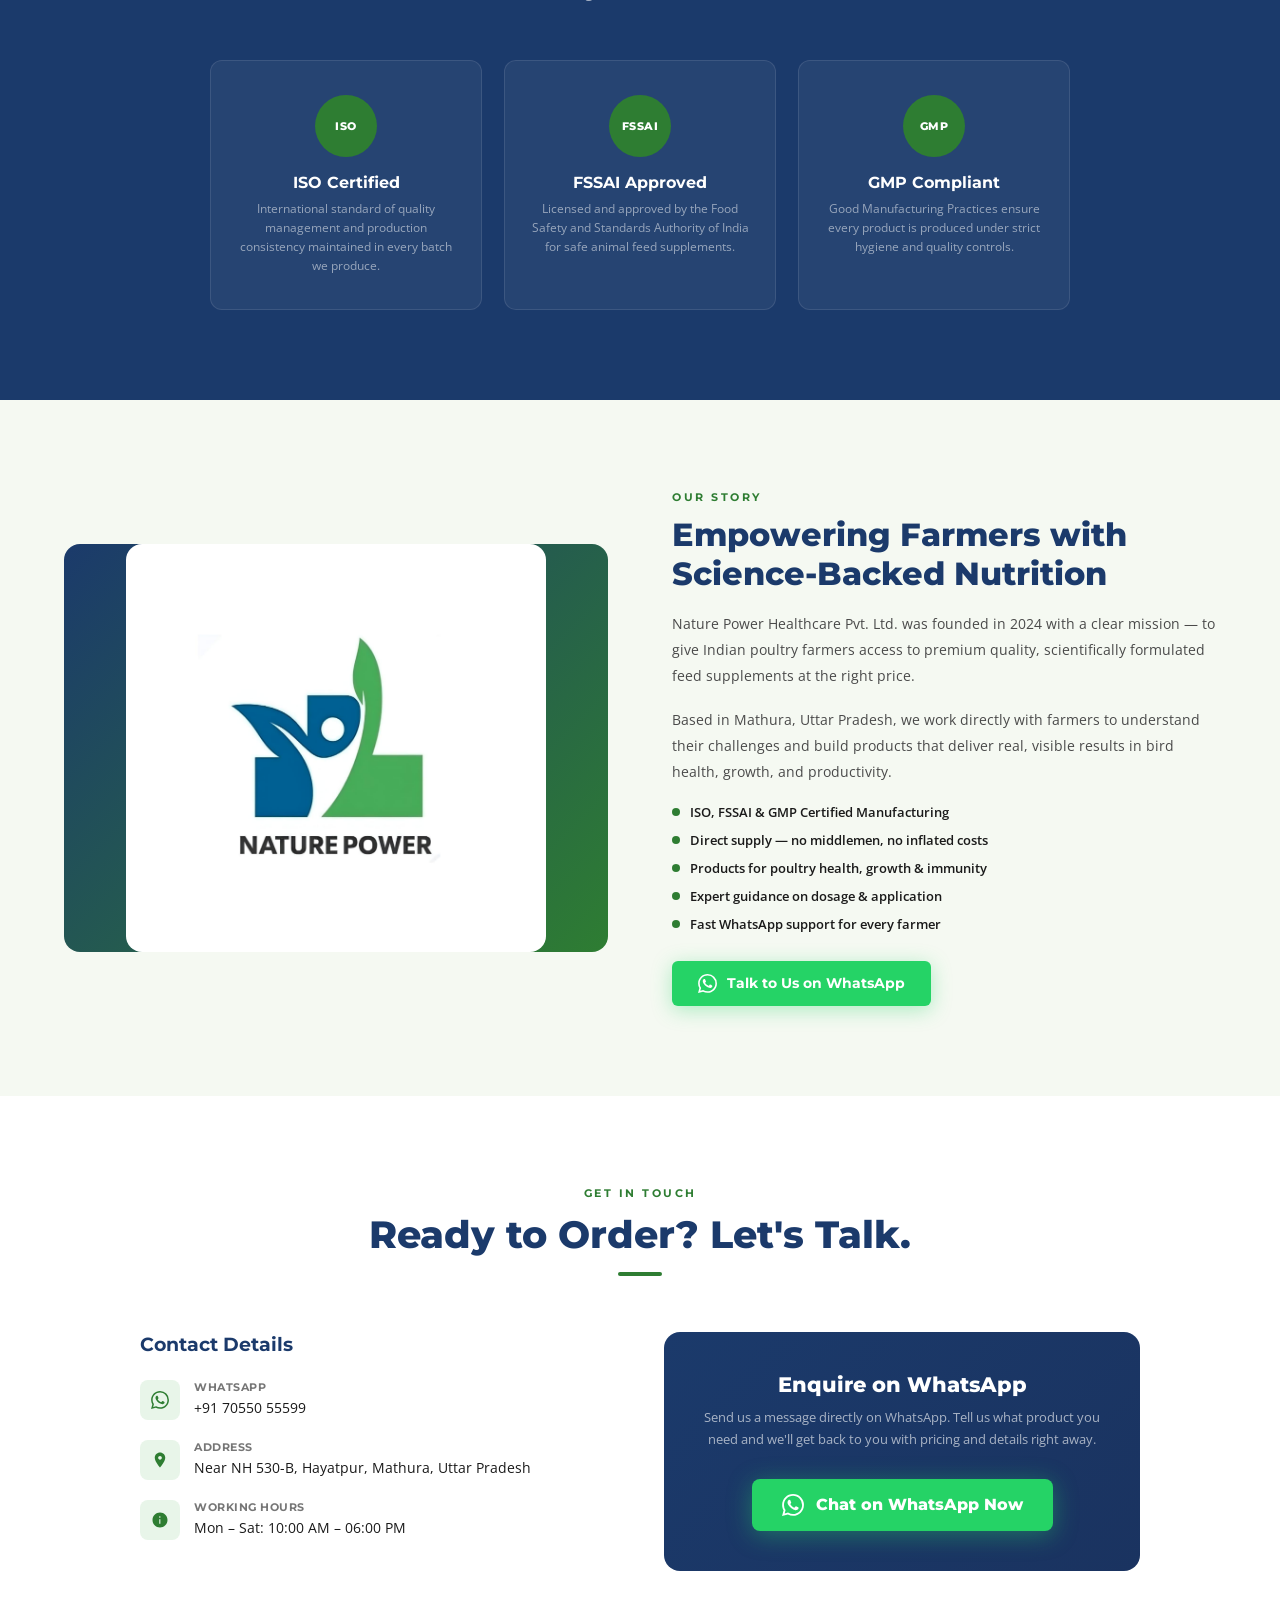
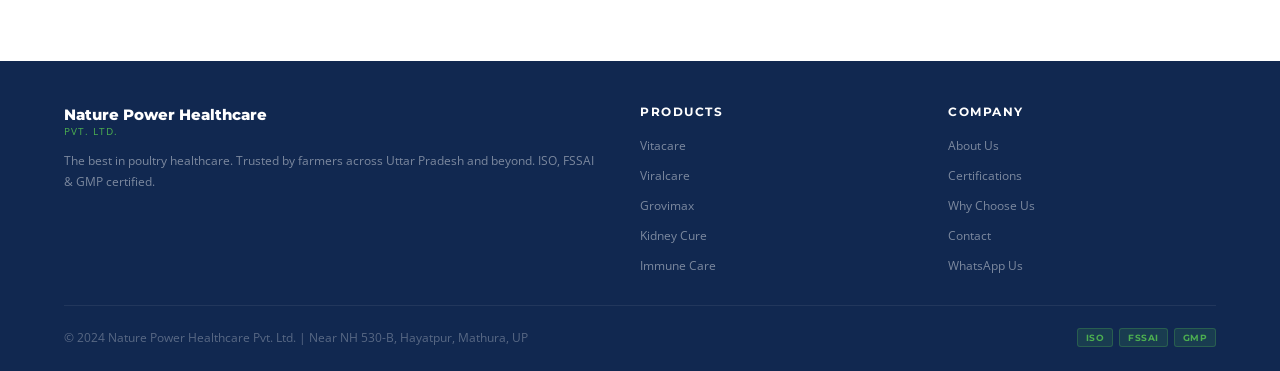
==== commit 80a85bfb: "Update index.html" ====
--- a/index.html
+++ b/index.html
@@ -16,7 +16,6 @@
 <nav>
 <a class="nav-logo" href="#home">
 <!-- ADD YOUR LOGO: save logo as logo.png in same folder -->
-
 <div class="nav-logo-text">
 <span class="brand">Nature Power</span>
 <span class="sub">Healthcare Pvt. Ltd.</span>
@@ -84,7 +83,7 @@
 <img alt="Vitacare" src="products/vitacare.png" style="width:100%;height:280px;object-fit:contain;background:#fff;"/>
 </div>
 <div class="product-body">
-<h3>Vitacare</h3>
+<h3>Vitacare</h3><p style="font-size:18px;font-weight:bold;color:#198754;margin-top:8px;">₹1499 / Ltr</p>
 <p>Essential vitamins &amp; minerals for overall health, immunity boost, and optimal performance in poultry.</p>
 <a class="product-cta" href="https://wa.me/917055055599?text=Hello%2C%20I%27m%20interested%20in%20Vitacare%20for%20poultry.%20Please%20share%20details." target="_blank">
 <svg viewbox="0 0 24 24"><path d="M17.472 14.382c-.297-.149-1.758-.867-2.03-.967-.273-.099-.471-.148-.67.15-.197.297-.767.966-.94 1.164-.173.199-.347.223-.644.075-.297-.15-1.255-.463-2.39-1.475-.883-.788-1.48-1.761-1.653-2.059-.173-.297-.018-.458.13-.606.134-.133.298-.347.446-.52.149-.174.198-.298.298-.497.099-.198.05-.371-.025-.52-.075-.149-.669-1.612-.916-2.207-.242-.579-.487-.5-.669-.51-.173-.008-.371-.01-.57-.01-.198 0-.52.074-.792.372-.272.297-1.04 1.016-1.04 2.479 0 1.462 1.065 2.875 1.213 3.074.149.198 2.096 3.2 5.077 4.487.709.306 1.262.489 1.694.625.712.227 1.36.195 1.871.118.571-.085 1.758-.719 2.006-1.413.248-.694.248-1.289.173-1.413-.074-.124-.272-.198-.57-.347m-5.421 7.403h-.004a9.87 9.87 0 01-5.031-1.378l-.361-.214-3.741.982.998-3.648-.235-.374a9.86 9.86 0 01-1.51-5.26c.001-5.45 4.436-9.884 9.888-9.884 2.64 0 5.122 1.03 6.988 2.898a9.825 9.825 0 012.893 6.994c-.003 5.45-4.437 9.884-9.885 9.884m8.413-18.297A11.815 11.815 0 0012.05 0C5.495 0 .16 5.335.157 11.892c0 2.096.547 4.142 1.588 5.945L.057 24l6.305-1.654a11.882 11.882 0 005.683 1.448h.005c6.554 0 11.89-5.335 11.893-11.893a11.821 11.821 0 00-3.48-8.413Z"></path></svg>
@@ -99,7 +98,7 @@
 <img alt="Viralcare" src="products/viralcare.png" style="width:100%;height:280px;object-fit:contain;background:#fff;"/>
 </div>
 <div class="product-body">
-<h3>Viralcare</h3>
+<h3>Viralcare</h3><p style="font-size:18px;font-weight:bold;color:#198754;margin-top:8px;">₹1499 / Ltr</p>
 <p>Antiviral defense formula to protect your flock from viral infections and disease outbreaks.</p>
 <a class="product-cta" href="https://wa.me/917055055599?text=Hello%2C%20I%27m%20interested%20in%20Viralcare%20for%20poultry.%20Please%20share%20details." target="_blank">
 <svg viewbox="0 0 24 24"><path d="M17.472 14.382c-.297-.149-1.758-.867-2.03-.967-.273-.099-.471-.148-.67.15-.197.297-.767.966-.94 1.164-.173.199-.347.223-.644.075-.297-.15-1.255-.463-2.39-1.475-.883-.788-1.48-1.761-1.653-2.059-.173-.297-.018-.458.13-.606.134-.133.298-.347.446-.52.149-.174.198-.298.298-.497.099-.198.05-.371-.025-.52-.075-.149-.669-1.612-.916-2.207-.242-.579-.487-.5-.669-.51-.173-.008-.371-.01-.57-.01-.198 0-.52.074-.792.372-.272.297-1.04 1.016-1.04 2.479 0 1.462 1.065 2.875 1.213 3.074.149.198 2.096 3.2 5.077 4.487.709.306 1.262.489 1.694.625.712.227 1.36.195 1.871.118.571-.085 1.758-.719 2.006-1.413.248-.694.248-1.289.173-1.413-.074-.124-.272-.198-.57-.347m-5.421 7.403h-.004a9.87 9.87 0 01-5.031-1.378l-.361-.214-3.741.982.998-3.648-.235-.374a9.86 9.86 0 01-1.51-5.26c.001-5.45 4.436-9.884 9.888-9.884 2.64 0 5.122 1.03 6.988 2.898a9.825 9.825 0 012.893 6.994c-.003 5.45-4.437 9.884-9.885 9.884m8.413-18.297A11.815 11.815 0 0012.05 0C5.495 0 .16 5.335.157 11.892c0 2.096.547 4.142 1.588 5.945L.057 24l6.305-1.654a11.882 11.882 0 005.683 1.448h.005c6.554 0 11.89-5.335 11.893-11.893a11.821 11.821 0 00-3.48-8.413Z"></path></svg>
@@ -114,7 +113,7 @@
 <img alt="Grovimax" src="products/grovimax.png" style="width:100%;height:280px;object-fit:contain;background:#fff;"/>
 </div>
 <div class="product-body">
-<h3>Grovimax</h3>
+<h3>Grovimax</h3><p style="font-size:18px;font-weight:bold;color:#198754;margin-top:8px;">₹599 / Ltr</p>
 <p>Advanced growth promoter to accelerate weight gain and maximize feed conversion ratio in poultry.</p>
 <a class="product-cta" href="https://wa.me/917055055599?text=Hello%2C%20I%27m%20interested%20in%20Grovimax%20for%20poultry.%20Please%20share%20details." target="_blank">
 <svg viewbox="0 0 24 24"><path d="M17.472 14.382c-.297-.149-1.758-.867-2.03-.967-.273-.099-.471-.148-.67.15-.197.297-.767.966-.94 1.164-.173.199-.347.223-.644.075-.297-.15-1.255-.463-2.39-1.475-.883-.788-1.48-1.761-1.653-2.059-.173-.297-.018-.458.13-.606.134-.133.298-.347.446-.52.149-.174.198-.298.298-.497.099-.198.05-.371-.025-.52-.075-.149-.669-1.612-.916-2.207-.242-.579-.487-.5-.669-.51-.173-.008-.371-.01-.57-.01-.198 0-.52.074-.792.372-.272.297-1.04 1.016-1.04 2.479 0 1.462 1.065 2.875 1.213 3.074.149.198 2.096 3.2 5.077 4.487.709.306 1.262.489 1.694.625.712.227 1.36.195 1.871.118.571-.085 1.758-.719 2.006-1.413.248-.694.248-1.289.173-1.413-.074-.124-.272-.198-.57-.347m-5.421 7.403h-.004a9.87 9.87 0 01-5.031-1.378l-.361-.214-3.741.982.998-3.648-.235-.374a9.86 9.86 0 01-1.51-5.26c.001-5.45 4.436-9.884 9.888-9.884 2.64 0 5.122 1.03 6.988 2.898a9.825 9.825 0 012.893 6.994c-.003 5.45-4.437 9.884-9.885 9.884m8.413-18.297A11.815 11.815 0 0012.05 0C5.495 0 .16 5.335.157 11.892c0 2.096.547 4.142 1.588 5.945L.057 24l6.305-1.654a11.882 11.882 0 005.683 1.448h.005c6.554 0 11.89-5.335 11.893-11.893a11.821 11.821 0 00-3.48-8.413Z"></path></svg>
@@ -129,7 +128,7 @@
 <img alt="Kidney Cure" src="products/kidney-cure.png" style="width:100%;height:280px;object-fit:contain;background:#fff;"/>
 </div>
 <div class="product-body">
-<h3>Kidney Cure</h3>
+<h3>Kidney Cure</h3><p style="font-size:18px;font-weight:bold;color:#198754;margin-top:8px;">₹1499 / Ltr</p>
 <p>Specialized renal support formula to detoxify and maintain healthy kidney function in poultry.</p>
 <a class="product-cta" href="https://wa.me/917055055599?text=Hello%2C%20I%27m%20interested%20in%20Kidney%20Cure%20for%20poultry.%20Please%20share%20details." target="_blank">
 <svg viewbox="0 0 24 24"><path d="M17.472 14.382c-.297-.149-1.758-.867-2.03-.967-.273-.099-.471-.148-.67.15-.197.297-.767.966-.94 1.164-.173.199-.347.223-.644.075-.297-.15-1.255-.463-2.39-1.475-.883-.788-1.48-1.761-1.653-2.059-.173-.297-.018-.458.13-.606.134-.133.298-.347.446-.52.149-.174.198-.298.298-.497.099-.198.05-.371-.025-.52-.075-.149-.669-1.612-.916-2.207-.242-.579-.487-.5-.669-.51-.173-.008-.371-.01-.57-.01-.198 0-.52.074-.792.372-.272.297-1.04 1.016-1.04 2.479 0 1.462 1.065 2.875 1.213 3.074.149.198 2.096 3.2 5.077 4.487.709.306 1.262.489 1.694.625.712.227 1.36.195 1.871.118.571-.085 1.758-.719 2.006-1.413.248-.694.248-1.289.173-1.413-.074-.124-.272-.198-.57-.347m-5.421 7.403h-.004a9.87 9.87 0 01-5.031-1.378l-.361-.214-3.741.982.998-3.648-.235-.374a9.86 9.86 0 01-1.51-5.26c.001-5.45 4.436-9.884 9.888-9.884 2.64 0 5.122 1.03 6.988 2.898a9.825 9.825 0 012.893 6.994c-.003 5.45-4.437 9.884-9.885 9.884m8.413-18.297A11.815 11.815 0 0012.05 0C5.495 0 .16 5.335.157 11.892c0 2.096.547 4.142 1.588 5.945L.057 24l6.305-1.654a11.882 11.882 0 005.683 1.448h.005c6.554 0 11.89-5.335 11.893-11.893a11.821 11.821 0 00-3.48-8.413Z"></path></svg>
@@ -144,7 +143,7 @@
 <img alt="Immune Care" src="products/immune-care.png" style="width:100%;height:280px;object-fit:contain;background:#fff;"/>
 </div>
 <div class="product-body">
-<h3>Immune Care</h3>
+<h3>Immune Care</h3><p style="font-size:18px;font-weight:bold;color:#198754;margin-top:8px;">₹599 / Ltr</p>
 <p>Powerful immunity enhancer with natural extracts to build a strong, disease-resistant flock.</p>
 <a class="product-cta" href="https://wa.me/917055055599?text=Hello%2C%20I%27m%20interested%20in%20Immune%20Care%20for%20poultry.%20Please%20share%20details." target="_blank">
 <svg viewbox="0 0 24 24"><path d="M17.472 14.382c-.297-.149-1.758-.867-2.03-.967-.273-.099-.471-.148-.67.15-.197.297-.767.966-.94 1.164-.173.199-.347.223-.644.075-.297-.15-1.255-.463-2.39-1.475-.883-.788-1.48-1.761-1.653-2.059-.173-.297-.018-.458.13-.606.134-.133.298-.347.446-.52.149-.174.198-.298.298-.497.099-.198.05-.371-.025-.52-.075-.149-.669-1.612-.916-2.207-.242-.579-.487-.5-.669-.51-.173-.008-.371-.01-.57-.01-.198 0-.52.074-.792.372-.272.297-1.04 1.016-1.04 2.479 0 1.462 1.065 2.875 1.213 3.074.149.198 2.096 3.2 5.077 4.487.709.306 1.262.489 1.694.625.712.227 1.36.195 1.871.118.571-.085 1.758-.719 2.006-1.413.248-.694.248-1.289.173-1.413-.074-.124-.272-.198-.57-.347m-5.421 7.403h-.004a9.87 9.87 0 01-5.031-1.378l-.361-.214-3.741.982.998-3.648-.235-.374a9.86 9.86 0 01-1.51-5.26c.001-5.45 4.436-9.884 9.888-9.884 2.64 0 5.122 1.03 6.988 2.898a9.825 9.825 0 012.893 6.994c-.003 5.45-4.437 9.884-9.885 9.884m8.413-18.297A11.815 11.815 0 0012.05 0C5.495 0 .16 5.335.157 11.892c0 2.096.547 4.142 1.588 5.945L.057 24l6.305-1.654a11.882 11.882 0 005.683 1.448h.005c6.554 0 11.89-5.335 11.893-11.893a11.821 11.821 0 00-3.48-8.413Z"></path></svg>
@@ -285,7 +284,6 @@
 <footer>
 <div class="footer-top">
 <div class="footer-logo">
-
 <div class="footer-brand-name">Nature Power Healthcare</div>
 <div class="footer-brand-sub">Pvt. Ltd.</div>
 <p>The best in poultry healthcare. Trusted by farmers across Uttar Pradesh and beyond. ISO, FSSAI &amp; GMP certified.</p>
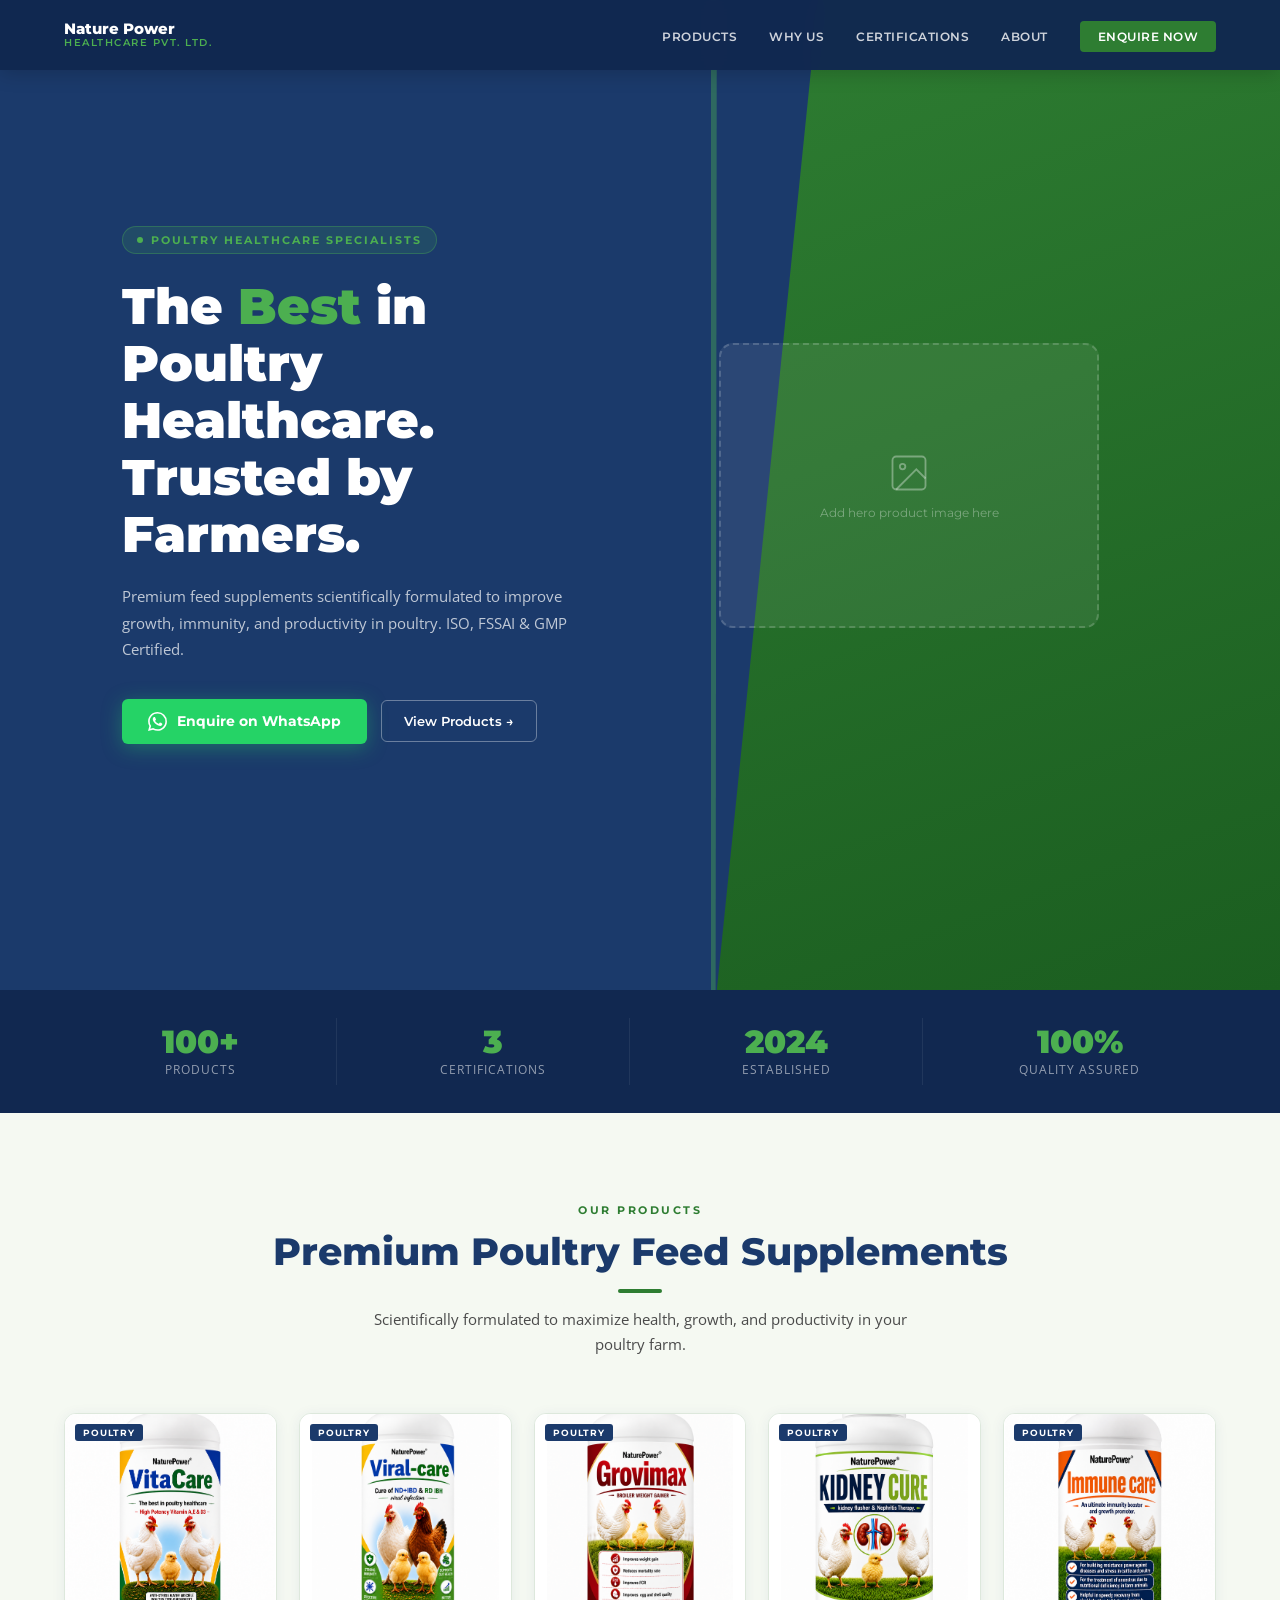
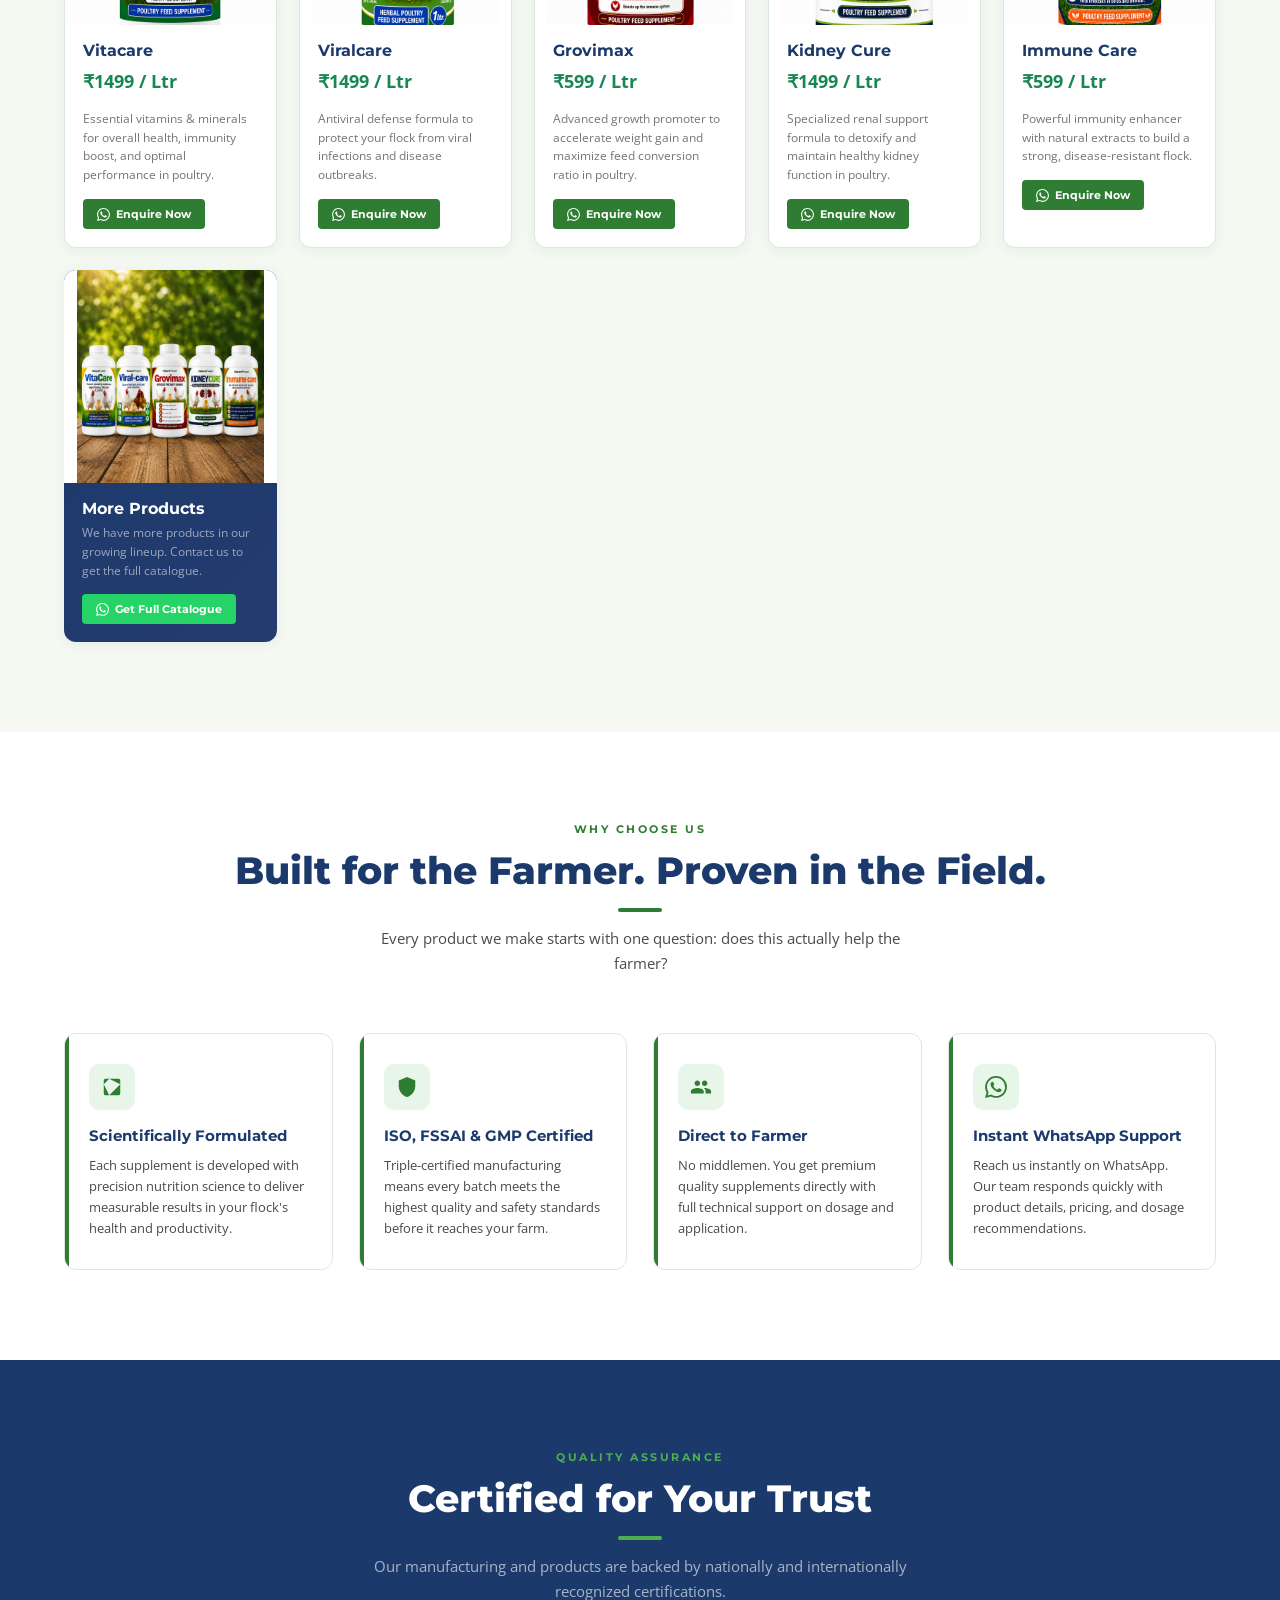
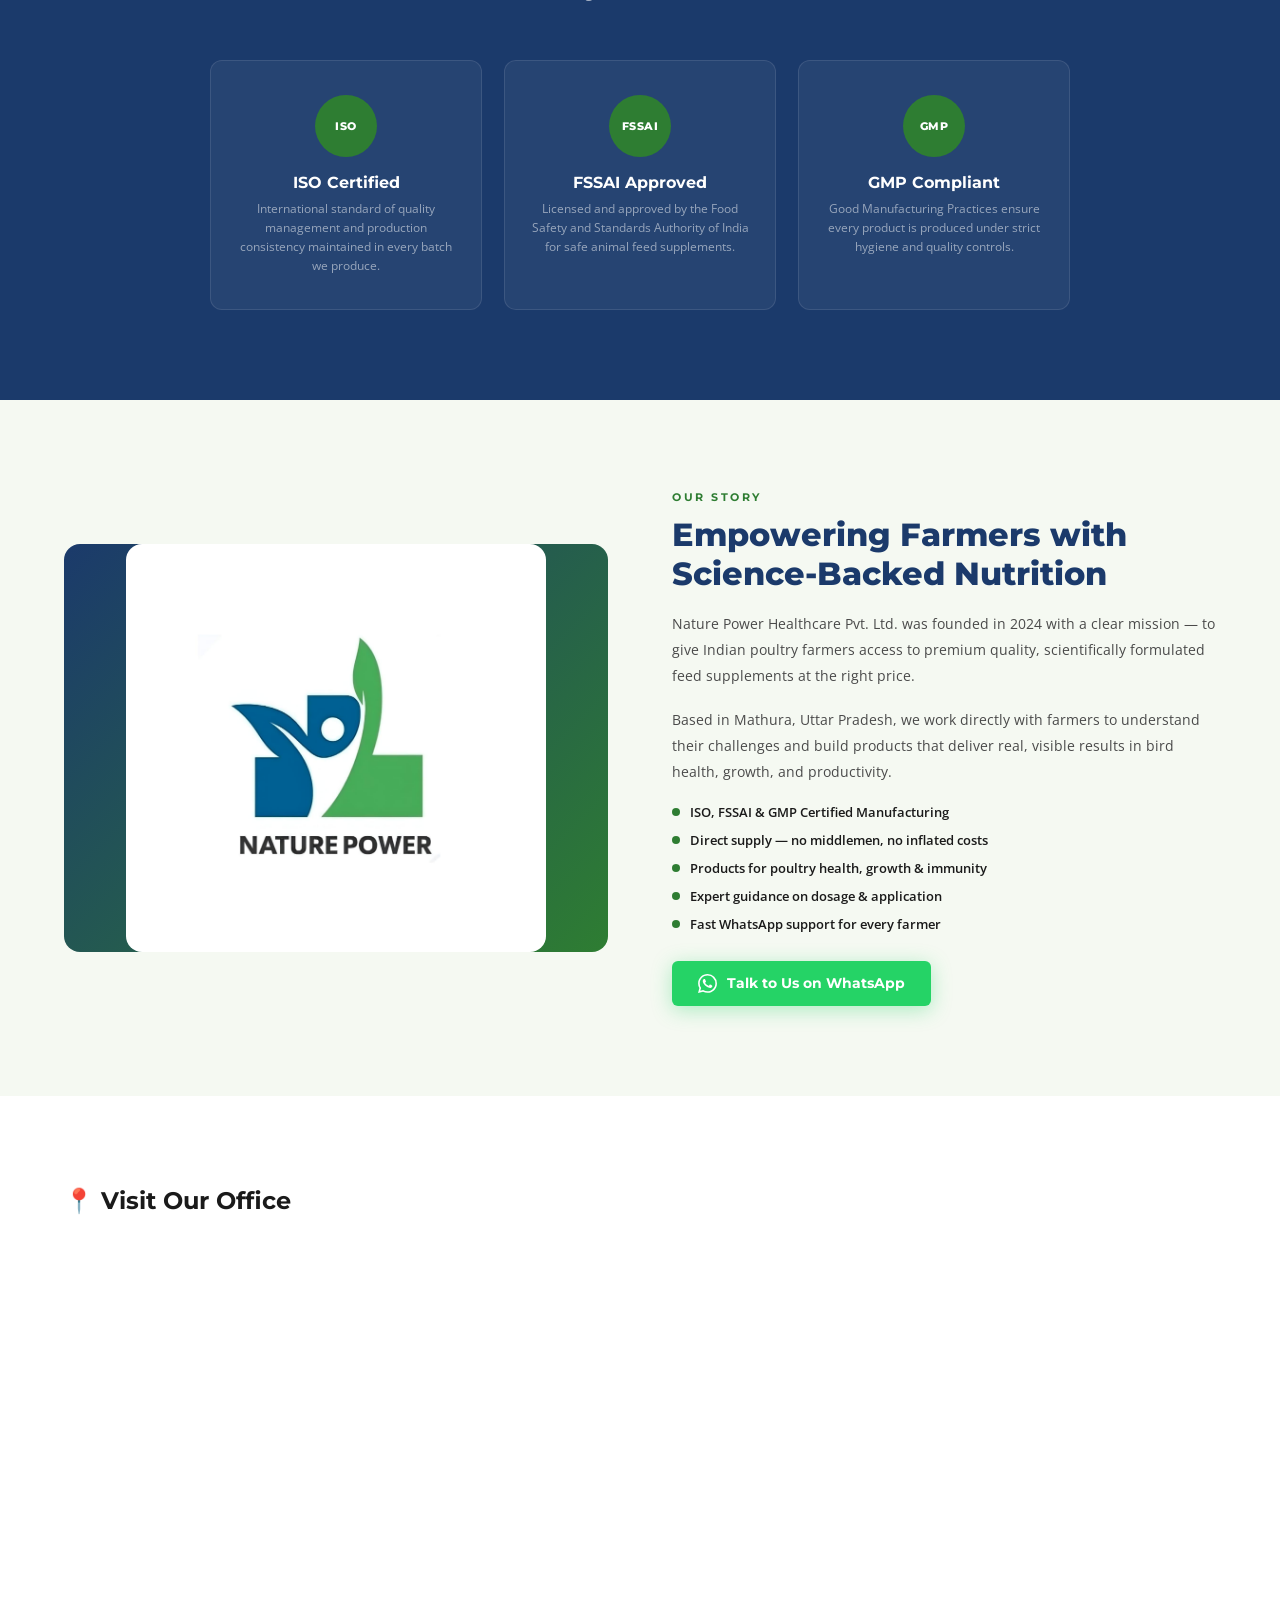
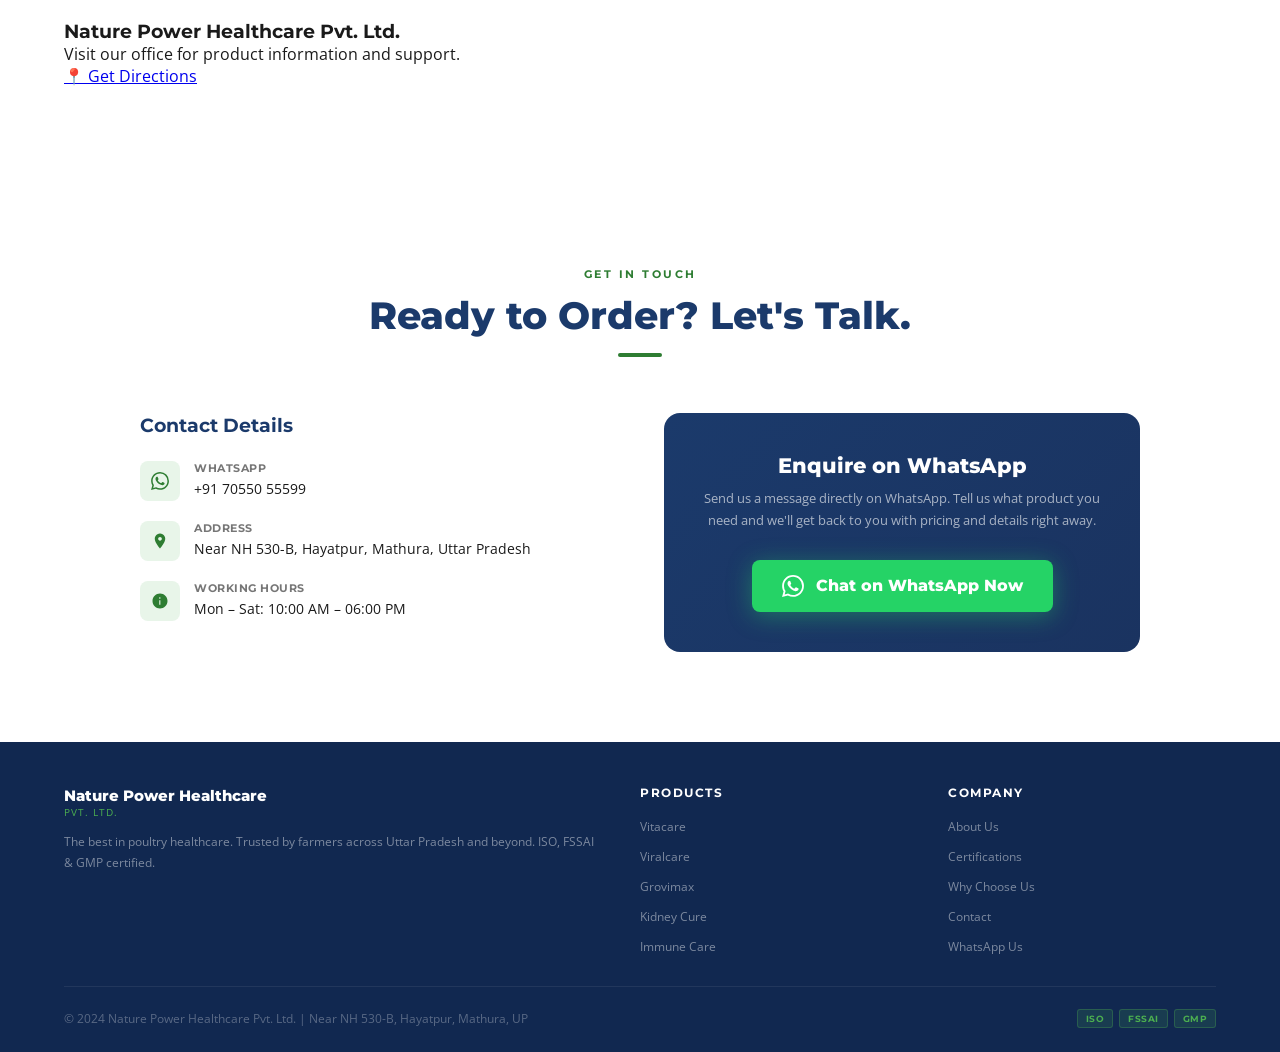
==== commit fc34240b: "Add office location section with map and details" ====
--- a/index.html
+++ b/index.html
@@ -247,6 +247,36 @@
 </div>
 </div>
 </section>
+
+          <section id="location" class="location-section">
+    <div class="container">
+        <h2>📍 Visit Our Office</h2>
+
+        <div class="location-grid">
+            <div class="map-container">
+                <iframe
+                    src="https://www.google.com/maps/embed?pb=!1m18!1m12!1m3!1d3540.1603588194407!2d77.7527741!3d27.4642666!2m3!1f0!2f0!3f0!3m2!1i1024!2i768!4f13.1!3m3!1m2!1s0x397379b26d949075%3A0x29e68b14bc06dccb!2sNaturepower%20Health%20Care%20Pvt%20Ltd!5e0!3m2!1sen!2sin!4v1785297694892!5m2!1sen!2sin"
+                    width="100%"
+                    height="400"
+                    style="border:0;border-radius:15px;"
+                    allowfullscreen
+                    loading="lazy">
+                </iframe>
+            </div>
+
+            <div class="location-info">
+                <h3>Nature Power Healthcare Pvt. Ltd.</h3>
+                <p>Visit our office for product information and support.</p>
+
+                <a href="https://maps.app.goo.gl/ggwuF1vnXLYsBw4C9?g_st=ac"
+                   target="_blank"
+                   class="btn">
+                   📍 Get Directions
+                </a>
+            </div>
+        </div>
+    </div>
+</section>
 <!-- CONTACT -->
 <section class="contact" id="contact">
 <div class="section-header reveal">
